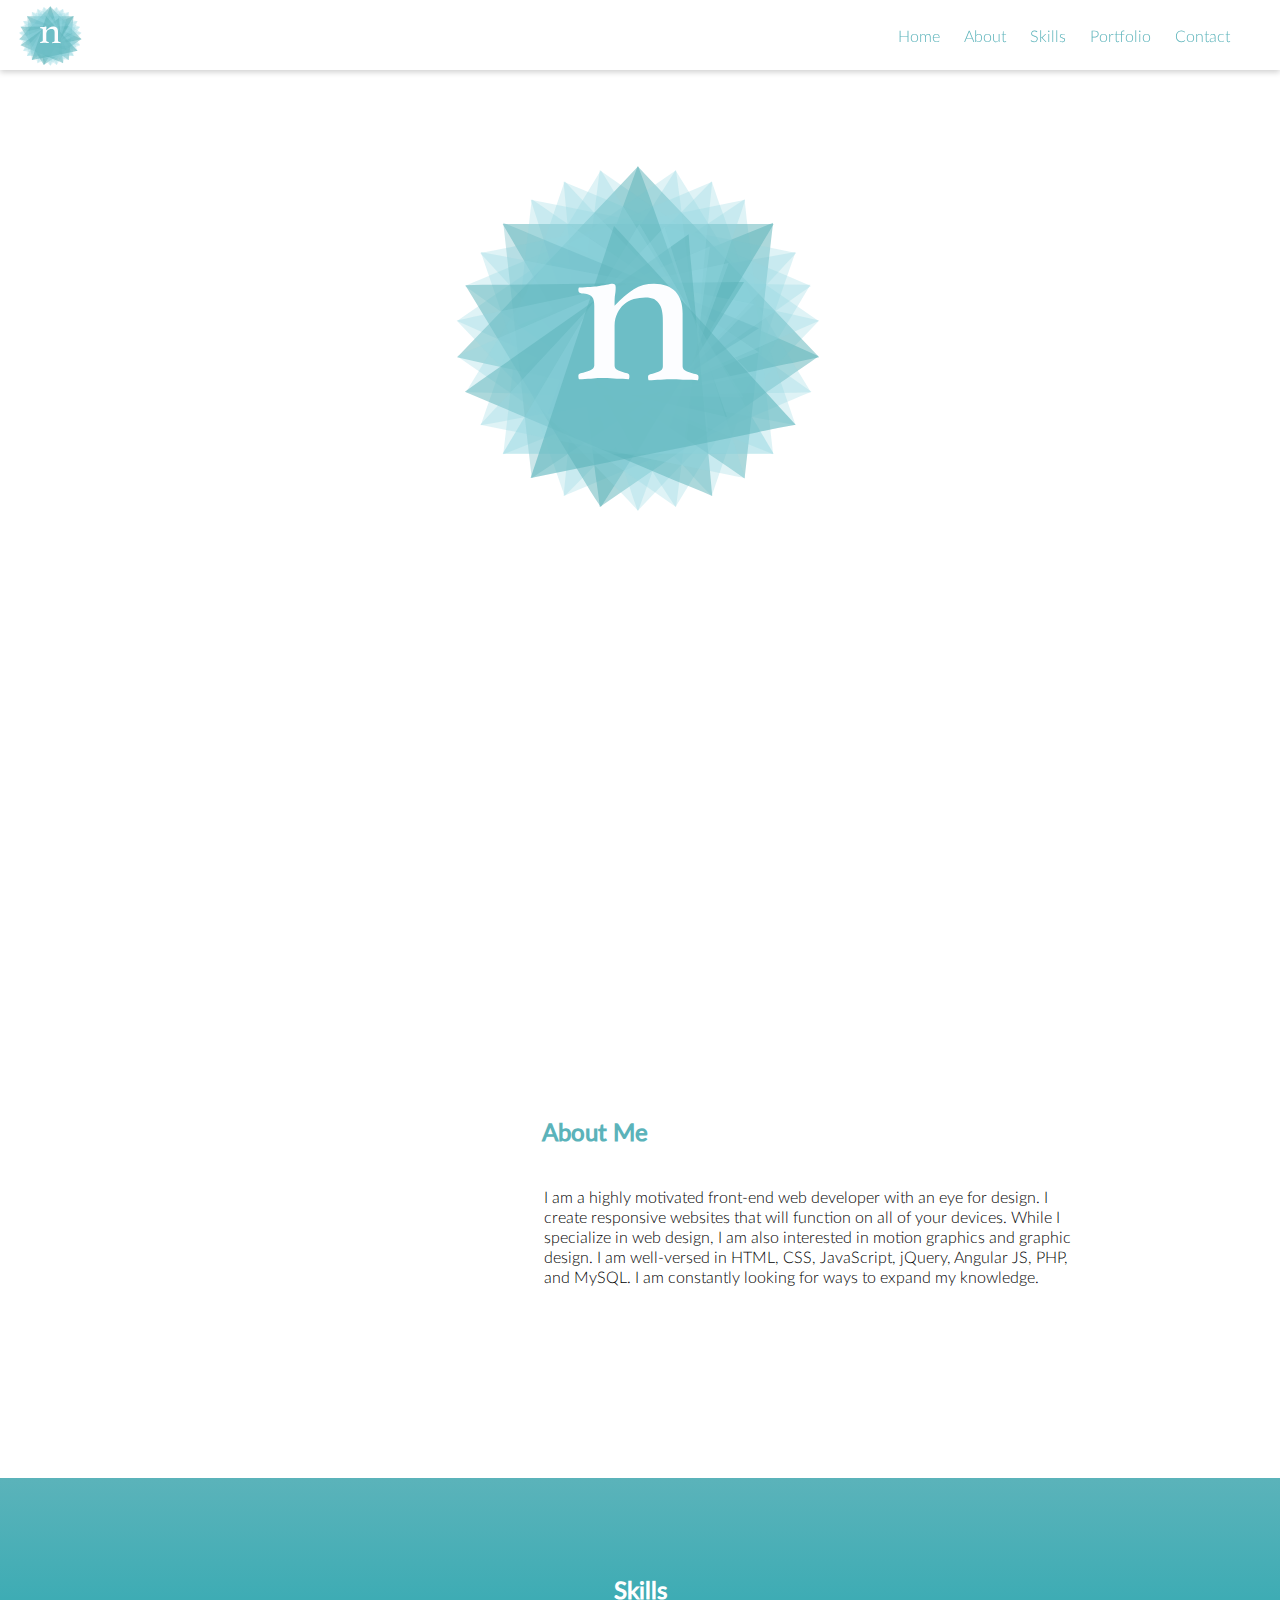
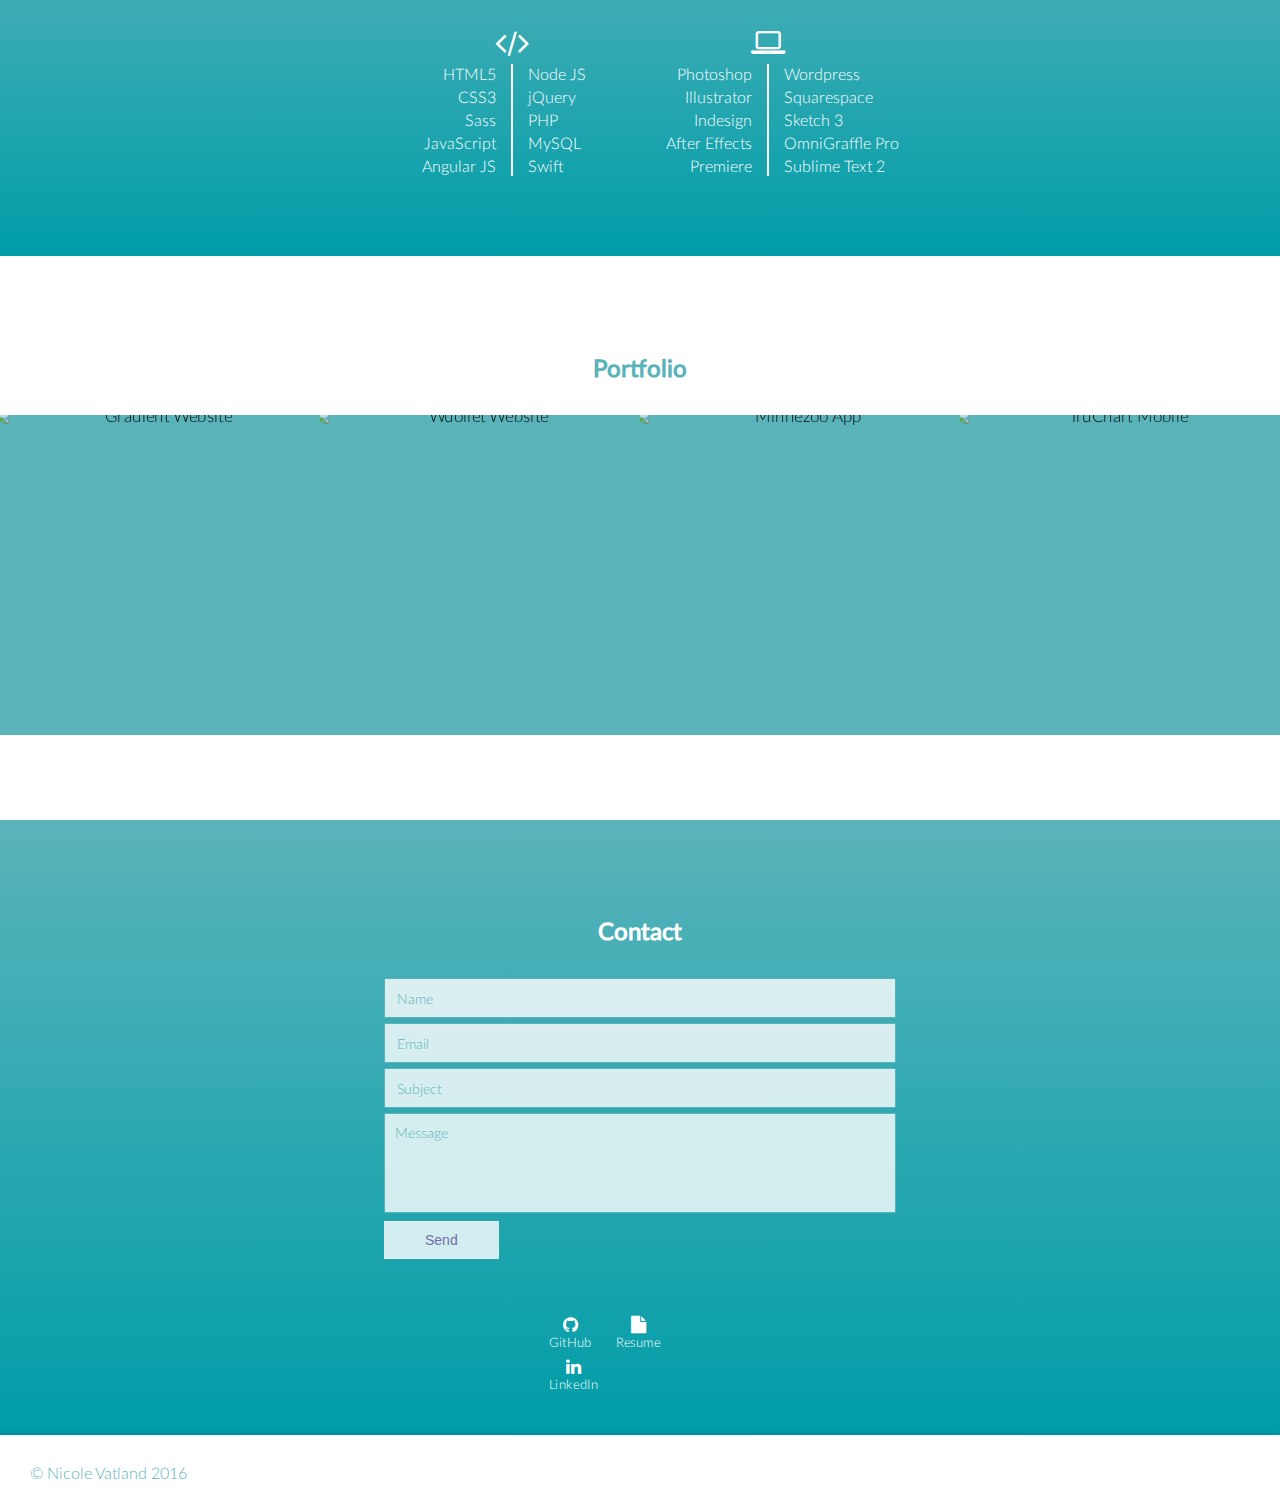
==== nonminified-index.html @ 45fd257d "minified assets" ====
<!DOCTYPE html>
<html lang="en">
<head>
	<title>Nicole Vatland</title>
<!-- 	http://www.willpeavy.com/minifier/
 -->	<meta name="viewport" content="width=device-width, initial-scale=1.0, maximum-scale=1.0, user-scalable=0" />
	<meta name="description" content="I am Nicole Vatland. I am a web designer and developer in San Diego.">
	<link rel="icon" type="image/png" href="images/favicon-01.png">
	<meta name="viewport" content="initial-scale=1.0">
	<style>
	html, body {
	margin: 0;
	padding: 0;
	width: 100%;
	height: 100%;
	font-family: 'Lato Light',sans-serif;
}

a {
	text-decoration: none;
	-webkit-transition:all 0.6s;
	-moz-transition:all 0.6s;
	transition:all 0.6s;
	color: #726DA8;
	letter-spacing: 0;
}

a:hover {
	color: #5BB3B9;
}

p.menubtn {
	display: none;
	color:#5BB3BA;
}

.modal-open {
	overflow: hidden;
}

object {
	width: 100%;
	height: 100%;
	letter-spacing: 4;
}

@font-face {
    font-family: 'Lato Light';
    src: url('../fonts/LatoLight/Lato-Light.eot'); /* IE9 Compat Modes */
    src: url('../fonts/LatoLight/Lato-Light.eot?#iefix') format('embedded-opentype'), /* IE6-IE8 */
         url('../fonts/LatoLight/Lato-Light.woff2') format('woff2'), /* Modern Browsers */
         url('../fonts/LatoLight/Lato-Light.woff') format('woff'), /* Modern Browsers */
         url('../fonts/LatoLight/Lato-Light.ttf') format('truetype');
    font-style: normal;
    font-weight: normal;
    text-rendering: optimizeLegibility;
}
@font-face {
    font-family: 'Lato Medium';
    src: url('../fonts/LatoMedium/Lato-Medium.eot'); /* IE9 Compat Modes */
    src: url('../fonts/LatoMedium/Lato-Medium.eot?#iefix') format('embedded-opentype'), /* IE6-IE8 */
         url('../fonts/LatoMedium/Lato-Medium.woff2') format('woff2'), /* Modern Browsers */
         url('../fonts/LatoMedium/Lato-Medium.woff') format('woff'), /* Modern Browsers */
         url('../fonts/LatoMedium/Lato-Medium.ttf') format('truetype');
    font-style: normal;
    font-weight: normal;
    text-rendering: optimizeLegibility;
}

@font-face {
    font-family: 'Athelas Regular';
    src: url('../fonts/Athelas/athelas-regular-webfont.eot');
    src: url('../fonts/Athelas/athelas-regular-webfont.eot?#iefix') format('embedded-opentype'),
         url('../fonts/Athelas/athelas-regular-webfont.woff2') format('woff2'),
         url('../fonts/Athelas/athelas-regular-webfont.woff') format('woff'),
         url('../fonts/Athelas/athelas-regular-webfont.ttf') format('truetype'),
         url('../fonts/Athelas/athelas-regular-webfont.svg#athelasregular') format('svg');
    font-weight: normal;
    font-style: normal;
}

nav {
	position: fixed;
	top: 0;
	height: 70px;
	width: 100%;
	background-color: rgba(255,255,255,0.9);
	box-shadow: 0 2px 6px 0 rgba(0,0,0,0.20);
	z-index: 100;
}

#logo-container {
	position: relative;
	top:6px;
	width: 129px;
	height: 100%;
}

h2 {
	text-align: center;
	color: #5BB3BA;
	font-family: 'Lato Medium', sans-serif;
	font-size: 24px;
	padding-bottom: 10px;
/*	letter-spacing: 1px;
*/}

nav ul {
	text-align: right;
	margin-top:-42px;
	width: auto;
}

nav li {
	display: inline-block;
	list-style-type: none;
	padding: 0 10px;
}

nav li:last-child {
	padding-right: 50px;
}

nav li a {
	color: #5BB3BA;
}

nav li a:hover {
	color: #726DA8;
}

.mobilemenu {
	display: none;
}

section {
	display: block;
	width: 100%;
	padding-top:80px;
	padding-bottom: 80px;
}

#home {
	padding-bottom: 0;
	height: 100%;
}

/***************************
HOME
***************************/

#home {
	background-image: url(../images/bg.jpg);
	background-position: bottom center;
	background-repeat: no-repeat;
	background-attachment: fixed;
	background-size: cover;
}

div#logo {
	width: 60%;
	margin: 60px auto 0;
}

svg {
	width: 100%;
	height: 100%;
	margin-left:6px;
}

	.st0{opacity:0.3;filter: alpha(opacity=30);fill:#95D6E0;enable-background:new;}
	.st1{opacity:0.5;filter: alpha(opacity=50);fill:#5AB1B8;enable-background:new;}
	.st2{opacity:0.3;filter: alpha(opacity=30);fill:#5AB1B8;enable-background:new;}
	.st3{fill:#FCFDFF;}
#logo-holder {
	width: 60%;
	height: 60%;
	margin: 0 auto;
}

#logo-name {
	font-family: 'Athelas Regular';
	text-align: center;
	color: #43969C;
	font-size: 32px;
	font-size: 5vw;
	letter-spacing: 2vw;
	margin-top: 0;
	width: 100%;
}

	@-webkit-keyframes scale {
	0% {
		-webkit-transform: scale(0);
		        transform: scale(0);
	}


	90% {
		-webkit-transform: scale(1);
		        transform: scale(1);

	}
}
@keyframes scale {
	0% {
		-webkit-transform: scale(0);
		        transform: scale(0);
	}


	90% {
		-webkit-transform: scale(1);
		        transform: scale(1);

	}
}

@-webkit-keyframes appear {
	from {
		visibility: hidden;
		opacity: 0;
		-webkit-transform: translateY(-100px);
		        transform: translateY(-100px);
	}

	to {
		visibility: visible;
		opacity: 1;
		-webkit-transform: translateY(0px);
		        transform: translateY(0px);
	}
}

@keyframes appear {
	from {
		visibility: hidden;
		opacity: 0;
		-webkit-transform: translateY(-100px);
		        transform: translateY(-100px);
	}

	to {
		visibility: visible;
		opacity: 1;
		-webkit-transform: translateY(0px);
		        transform: translateY(0px);
	}
}

/***************************
APPLIED ANIMATIONS
***************************/
.st0, .st1, .st2, .st3 {
	-webkit-animation: scale 2.5s  0.6s forwards cubic-bezier(0.17, 0.89, 0.32, 1.28);
	-o-animation: scale 2.5s  0.6s forwards cubic-bezier(0.17, 0.89, 0.32, 1.28);
	animation: scale 2.5s  0.6s forwards cubic-bezier(0.17, 0.89, 0.32, 1.28);
	-webkit-transform-origin: center center;
	-moz-transform-origin: 68px center 0;
	-o-transform-origin: center center;
	/*transform-origin: 68px center 0;*/
	transform-origin: center center;
}

#logo-name {
	opacity: 0;
	visibility: hidden;
	-webkit-animation: appear .85s 2s forwards;
	-o-animation: appear .85s 2s forwards;
	animation: appear .85s 2s forwards;
}
@media screen and (max-width: 760px) {
	body {
		width: 100%;
		overflow-x: hidden !important;
	}

	#home {
		height: 80%;
		background-image: url(images/bg-small.jpg);
		background-attachment: inherit;
	}

	#home #logo {
		width: 95%;
	}

	#aboutcontainer {
		width: auto;
	}

	.navbtn {
		display: block;
		background-color: rgba(255,255,255,0.9);
		height: 40px;
		text-align: center;
		border-bottom:1px solid #726DA8;
		width: 100%;
		/*display: none;*/
	}

.regmenu {
    	display: none;
    }
ul.mobilemenu {
    	display: block;
    	width:100%;
		padding: 0;
		margin: 0;
		box-shadow: 0 2px 6px 0 rgba(0,0,0,0.20);
    }
    p.menubtn {
    	display: block;
    	position: fixed;
		right: 30px;
		top:12px;
		text-align: right;
		width: 80%;
    }

    .mobilemenu a {
    	display: block;
		text-align: center;
		padding: 10px 5px;
		width:100%;
		background-color: rgba(255,255,255,0.9);
		color: #5BB3BA;
		-webkit-transition:all 0.6s;
		-moz-transition:all 0.6s;
		transition:all 0.6s;
		border-bottom: 1px solid #726DA8;
	}

	.mobilemenu a:hover {
		color: #726DA8;
	}

	.mobilemenu a:first-child {
		border-top: 1px solid #726DA8;
	}
}
	</style>
	<!-- font awesome icons -->
<!-- 	<link href="css/fontawesome.min.css" rel="stylesheet">
 -->	<!-- main style sheet with media queries -->
<!-- 	<link rel="stylesheet" href="css/style.css">
 -->	<!-- google -->
	<script>
		  (function(i,s,o,g,r,a,m){i['GoogleAnalyticsObject']=r;i[r]=i[r]||function(){
		  (i[r].q=i[r].q||[]).push(arguments)},i[r].l=1*new Date();a=s.createElement(o),
		  m=s.getElementsByTagName(o)[0];a.async=1;a.src=g;m.parentNode.insertBefore(a,m)
		  })(window,document,'script','//www.google-analytics.com/analytics.js','ga');

		  ga('create', 'UA-70353134-1', 'auto');
		  ga('send', 'pageview');
	</script>
</head>
<body>
	<nav>
		<div id="logo-container"><a href="#home"><svg version="1.1" id="Layer_1 mainlogo" xmlns:x="&ns_extend;" xmlns:i="&ns_ai;" xmlns:graph="&ns_graphs;"
	 xmlns="http://www.w3.org/2000/svg" xmlns:xlink="http://www.w3.org/1999/xlink" x="0px" y="0px" width="100%" height="100%" viewBox="54 0 84 74" >
<switch>
	<foreignObject requiredExtensions="&ns_ai;" x="0" y="0" width="1" height="1">
		<i:pgfRef  xlink:href="#adobe_illustrator_pgf">
		</i:pgfRef>
	</foreignObject>
	<g i:extraneous="self">
		<path style="opacity:0.3;fill:#95D6E0;enable-background:new    ;" d="M74.9,10.8C67.6,23,60.4,35.2,53.1,47.5
			c-1,1.7-2.1,3.5-3.1,5.2c14,0,28,0,42.1,0c2.4,0,4.9,0,7.3,0C92.2,40.5,85.1,28.3,78,16.1C77,14.3,75.9,12.5,74.9,10.8z"/>
		<path style="opacity:0.3;fill:#95D6E0;enable-background:new    ;" d="M70.3,11.2C65.9,24.6,61.4,38,57,51.4
			c-0.6,1.9-1.3,3.8-1.9,5.7c13.7-2.8,27.4-5.5,41.2-8.3c2.4-0.5,4.8-1,7.1-1.4c-9.6-10.5-19.3-21.1-28.9-31.6
			C73.1,14.2,71.7,12.7,70.3,11.2z"/>
		<path style="opacity:0.3;fill:#95D6E0;enable-background:new    ;" d="M61.1,60.4C73.9,55,86.7,49.6,99.6,44.2
			c2.2-0.9,4.4-1.9,6.7-2.8C94.5,33,82.7,24.5,71,16.1c-1.7-1.2-3.4-2.4-5.1-3.6c-1.4,14-2.8,27.9-4.2,41.9
			C61.5,56.4,61.3,58.4,61.1,60.4"/>
		<path style="opacity:0.5;fill:#5AB1B8;enable-background:new    ;" d="M67.7,62.4c11.3-7.8,22.7-15.6,34-23.4
			c2-1.4,3.9-2.7,5.9-4.1C94.3,29,81,23.1,67.6,17.2c-1.9-0.9-3.8-1.7-5.8-2.6c1.7,13.9,3.4,27.9,5.1,41.8
			C67.2,58.5,67.5,60.4,67.7,62.4"/>
		<path style="opacity:0.3;fill:#95D6E0;enable-background:new    ;" d="M74.6,63.1c9.4-9.9,18.8-19.7,28.2-29.6
			c1.6-1.7,3.3-3.4,4.9-5.1c-14.3-3.2-28.7-6.3-43-9.5c-2.1-0.5-4.1-0.9-6.2-1.4c4.7,13.3,9.5,26.6,14.2,39.9
			C73.3,59.3,73.9,61.2,74.6,63.1"/>
		<path style="opacity:0.3;fill:#95D6E0;enable-background:new    ;" d="M81.5,62.4c7-11.5,14-23,21-34.5c1.2-2,2.4-4,3.6-6
			c-14.7-0.3-29.5-0.5-44.2-0.8c-2.1,0-4.2-0.1-6.4-0.1C63,33.1,70.6,45.2,78.1,57.2C79.3,59,80.4,60.7,81.5,62.4"/>
		<path style="opacity:0.3;fill:#95D6E0;enable-background:new    ;" d="M88.1,60.4c4.3-12.6,8.7-25.3,13-37.9
			c0.8-2.2,1.5-4.4,2.3-6.6c-14.5,2.6-28.9,5.3-43.4,7.9c-2.1,0.4-4.2,0.8-6.2,1.1c10,10.3,20.1,20.7,30.1,31
			C85.2,57.5,86.7,59,88.1,60.4"/>
		<path style="opacity:0.5;fill:#5AB1B8;enable-background:new    ;" d="M52.7,29.3C64.8,37.5,76.9,45.6,89,53.7
			c1.7,1.2,3.4,2.3,5.1,3.5C95.6,44,97,30.7,98.5,17.5c0.3-2.3,0.5-4.6,0.8-6.9C85.7,16.1,72.1,21.5,58.6,27
			C56.6,27.8,54.7,28.5,52.7,29.3z"/>
		<path style="opacity:0.3;fill:#95D6E0;enable-background:new    ;" d="M94.1,6.3c-12.1,8-24.2,16-36.2,24
			c-1.7,1.1-3.5,2.3-5.2,3.4c13.6,5.6,27.2,11.1,40.8,16.7c1.9,0.8,3.9,1.6,5.8,2.4c-1.5-13.2-2.9-26.4-4.4-39.6
			C94.6,10.9,94.3,8.6,94.1,6.3"/>
		<path style="opacity:0.3;fill:#95D6E0;enable-background:new    ;" d="M88.1,3C78,13.2,68,23.4,57.9,33.6
			c-1.4,1.5-2.9,2.9-4.3,4.4c14.5,2.8,29.1,5.5,43.6,8.3c2.1,0.4,4.1,0.8,6.2,1.2c-4.3-12.6-8.7-25.3-13-37.9
			C89.6,7.4,88.8,5.2,88.1,3"/>
		<path style="opacity:0.3;fill:#95D6E0;enable-background:new    ;" d="M81.5,1c-7.6,12-15.2,23.9-22.8,35.9
			c-1.1,1.7-2.2,3.4-3.3,5.2c14.8-0.2,29.6-0.3,44.5-0.5c2.1,0,4.2,0,6.3-0.1c-7-11.5-14-23-21-34.5"/>
		<path style="opacity:0.5;fill:#5AB1B8;enable-background:new    ;" d="M74.6,0.3C69.8,13.5,65,26.7,60.2,39.9
			c-0.7,1.9-1.4,3.8-2.1,5.7c14.5-3.1,28.9-6.1,43.4-9.2c2.1-0.4,4.1-0.9,6.2-1.3c-9.4-9.9-18.8-19.7-28.2-29.6"/>
		<path style="opacity:0.3;fill:#95D6E0;enable-background:new    ;" d="M67.7,1c-1.8,13.8-3.6,27.7-5.4,41.5c-0.3,2-0.5,4-0.8,6
			C75,42.7,88.4,36.9,101.9,31c1.9-0.8,3.8-1.7,5.7-2.5c-11.3-7.8-22.7-15.6-34-23.4"/>
		<path style="opacity:0.3;fill:#95D6E0;enable-background:new    ;" d="M61.1,3.1c1.3,13.9,2.5,27.8,3.8,41.7c0.2,2,0.4,4,0.5,6
			c11.9-8.4,23.8-16.7,35.7-25.1c1.7-1.2,3.4-2.4,5.1-3.6C93.4,16.7,80.6,11.3,67.8,5.9"/>
		<path style="opacity:0.3;fill:#95D6E0;enable-background:new    ;" d="M55.1,6.4c4.3,13.3,8.6,26.7,12.9,40
			c0.6,1.9,1.2,3.8,1.9,5.8c9.8-10.5,19.6-21.1,29.4-31.6c1.4-1.5,2.8-3,4.2-4.5C89.7,13.3,76,10.6,62.3,7.8"/>
		<path style="opacity:0.5;fill:#5AB1B8;enable-background:new    ;" d="M74.4,52.7C81.7,40.4,89,28.2,96.3,16
			c1-1.7,2.1-3.5,3.1-5.2c-14,0-28,0-42.1,0c-2.4,0-4.9,0-7.3,0C57.1,23,64.2,35.2,71.4,47.4C72.4,49.2,73.4,50.9,74.4,52.7z"/>
		<path style="opacity:0.3;fill:#95D6E0;enable-background:new    ;" d="M94.2,6.4C80.5,9.2,66.8,11.9,53,14.7
			c-2.4,0.5-4.8,1-7.1,1.4c9.6,10.5,19.3,21.1,28.9,31.6c1.4,1.5,2.8,3,4.2,4.6c4.4-13.4,8.9-26.8,13.3-40.2
			C93,10.2,93.6,8.3,94.2,6.4"/>
		<path style="opacity:0.3;fill:#95D6E0;enable-background:new    ;" d="M88.2,3.1C75.4,8.5,62.6,13.9,49.8,19.3
			c-2.2,0.9-4.4,1.9-6.7,2.8c11.8,8.4,23.5,16.8,35.3,25.2c1.7,1.2,3.4,2.4,5.1,3.6C84.9,37,86.2,23,87.6,9
			C87.8,7.1,88,5.1,88.2,3.1"/>
		<path style="opacity:0.3;fill:#95D6E0;enable-background:new    ;" d="M81.6,1c-11.3,7.8-22.7,15.6-34,23.4
			c-2,1.4-3.9,2.7-5.9,4.1c13.3,5.9,26.7,11.8,40,17.7c1.9,0.9,3.8,1.7,5.8,2.6C85.8,34.9,84.1,20.9,82.4,7"/>
		<path style="opacity:0.5;fill:#5AB1B8;enable-background:new    ;" d="M74.7,0.3C65.4,10.2,56,20.1,46.6,30
			c-1.6,1.7-3.3,3.4-4.9,5.1c14.3,3.2,28.7,6.3,43,9.5c2.1,0.5,4.1,0.9,6.2,1.4c-4.7-13.4-9.4-26.7-14.1-40"/>
		<path style="opacity:0.3;fill:#95D6E0;enable-background:new    ;" d="M67.9,1c-7,11.5-14,23-21,34.5c-1.2,2-2.4,4-3.6,6
			C58,41.8,72.8,42,87.5,42.3c2.1,0,4.2,0.1,6.4,0.1C86.2,30.3,78.6,18.2,71.1,6.2"/>
		<path style="opacity:0.3;fill:#95D6E0;enable-background:new    ;" d="M61.3,3c-4.3,12.6-8.7,25.3-13,37.9
			c-0.8,2.2-1.5,4.4-2.3,6.6c14.5-2.6,28.9-5.3,43.4-7.9c2.1-0.4,4.2-0.8,6.2-1.1c-10-10.3-20.1-20.7-30.1-31"/>
		<path style="opacity:0.3;fill:#95D6E0;enable-background:new    ;" d="M55.3,6.3c-1.5,13.2-2.9,26.4-4.4,39.6
			c-0.3,2.3-0.5,4.6-0.8,6.9c13.6-5.4,27.1-10.9,40.7-16.3c2-0.8,3.9-1.6,5.9-2.3C84.6,26,72.5,17.9,60.4,9.8
			C58.7,8.6,57,7.4,55.3,6.3"/>
		<path style="opacity:0.3;fill:#5AB1B8;enable-background:new    ;" d="M96.7,29.8C83.1,24.2,69.5,18.6,55.9,13
			c-1.9-0.8-3.9-1.6-5.8-2.4C51.6,23.8,53,37,54.5,50.2c0.3,2.3,0.5,4.6,0.8,6.9c12.1-8,24.2-16,36.2-24
			C93.2,32.1,95,30.9,96.7,29.8z"/>
		<path style="opacity:0.3;fill:#95D6E0;enable-background:new    ;" d="M61.3,60.4C71.4,50.2,81.4,40,91.5,29.8
			c1.4-1.5,2.9-2.9,4.3-4.4c-14.5-2.8-29.1-5.5-43.6-8.3c-2.1-0.4-4.1-0.8-6.2-1.2c4.3,12.6,8.7,25.3,13,37.9
			C59.8,56.1,60.5,58.2,61.3,60.4"/>
		<path style="opacity:0.5;fill:#5AB1B8;enable-background:new    ;" d="M67.9,62.4c7.6-11.9,15.2-23.9,22.8-35.8
			c1.1-1.7,2.2-3.4,3.3-5.2c-14.8,0.2-29.6,0.3-44.5,0.5c-2.1,0-4.2,0-6.3,0.1c7,11.5,14,23,21,34.5C65.4,58.5,66.6,60.5,67.9,62.4"
			/>
		<path style="opacity:0.3;fill:#95D6E0;enable-background:new    ;" d="M74.7,63.1c4.8-13.2,9.6-26.4,14.4-39.5
			c0.7-1.9,1.4-3.8,2.1-5.7C76.7,21,62.3,24,47.8,27.1c-2.1,0.4-4.1,0.9-6.2,1.3C51,38.3,60.4,48.1,69.8,58
			C71.5,59.7,73.1,61.4,74.7,63.1"/>
		<path style="opacity:0.3;fill:#95D6E0;enable-background:new    ;" d="M81.6,62.4c1.8-13.8,3.6-27.7,5.4-41.5c0.3-2,0.5-4,0.8-6
			c-13.5,5.8-26.9,11.7-40.4,17.5c-1.9,0.8-3.8,1.7-5.7,2.5c11.3,7.8,22.7,15.6,34,23.4"/>
		<path style="opacity:0.5;fill:#5AB1B8;enable-background:new    ;" d="M88.2,60.4c-1.3-13.9-2.5-27.8-3.8-41.7c-0.2-2-0.4-4-0.5-6
			C72,21.1,60.1,29.4,48.2,37.8c-1.7,1.2-3.4,2.4-5.1,3.6c12.8,5.4,25.6,10.8,38.4,16.2C83.8,58.5,86,59.4,88.2,60.4"/>
		<path style="opacity:0.3;fill:#95D6E0;enable-background:new    ;" d="M79.5,11.3c-9.8,10.5-19.6,21.1-29.4,31.6
			c-1.4,1.5-2.8,3-4.2,4.5c13.7,2.8,27.4,5.5,41.2,8.3c2.4,0.5,4.8,1,7.1,1.4c-4.3-13.3-8.6-26.7-12.9-40
			C80.7,15.1,80.1,13.2,79.5,11.3z"/>
		<path style="opacity:0.3;fill:#95D6E0;enable-background:new    ;" d="M74.9,10.8C67.6,23,60.4,35.2,53.1,47.5
			c-1,1.7-2.1,3.5-3.1,5.2c14,0,28,0,42.1,0c2.4,0,4.9,0,7.3,0C92.2,40.5,85.1,28.3,78,16.1C77,14.3,75.9,12.5,74.9,10.8z"/>
		<path style="opacity:0.5;fill:#5AB1B8;enable-background:new    ;" d="M70.3,11.2C65.9,24.6,61.4,38,57,51.4
			c-0.6,1.9-1.3,3.8-1.9,5.7c13.7-2.8,27.4-5.5,41.2-8.3c2.4-0.5,4.8-1,7.1-1.4c-9.6-10.5-19.3-21.1-28.9-31.6
			C73.1,14.2,71.7,12.7,70.3,11.2z"/>
		<path style="fill:#FCFDFF;" d="M82.8,36.8c0,0.4,0.3,0.7,0.8,0.9s1.1,0.4,1.7,0.5c0.3,0.1,0.4,0.2,0.4,0.5c0,0.2,0,0.4-0.1,0.6
			c-0.7-0.1-1.5-0.1-2.2-0.1c-0.7,0-1.5-0.1-2.3-0.1c-0.8,0-1.5,0-2.3,0.1c-0.8,0-1.5,0.1-2.2,0.1c-0.1-0.3-0.1-0.5-0.1-0.6
			c0-0.3,0.1-0.4,0.4-0.5c0.6-0.1,1.1-0.3,1.6-0.5c0.5-0.2,0.7-0.5,0.7-0.9v-7.9c0-0.7,0-1.3-0.1-1.9c-0.1-0.6-0.2-1.1-0.5-1.5
			c-0.2-0.4-0.6-0.7-1-1c-0.4-0.2-0.9-0.3-1.6-0.3c-0.7,0-1.4,0.1-2.1,0.3c-0.7,0.2-1.3,0.6-1.8,1s-0.9,1-1.2,1.6
			c-0.3,0.6-0.5,1.4-0.5,2.2v7.3c0,0.4,0.2,0.7,0.7,0.9c0.5,0.2,1,0.4,1.6,0.5c0.3,0.1,0.4,0.2,0.4,0.5c0,0.2,0,0.4-0.1,0.6
			c-0.7-0.1-1.5-0.1-2.2-0.1c-0.7,0-1.5-0.1-2.3-0.1c-0.8,0-1.6,0-2.4,0.1c-0.7,0-1.5,0.1-2.2,0.1c-0.1-0.3-0.1-0.5-0.1-0.6
			c0-0.3,0.1-0.4,0.4-0.5c0.6-0.1,1.2-0.3,1.7-0.5c0.5-0.2,0.8-0.5,0.8-0.9V25.8c0-0.8-0.1-1.4-0.4-1.7s-0.9-0.6-1.9-0.6
			c-0.4-0.1-0.6-0.2-0.6-0.6c0-0.1,0-0.3,0.1-0.5c0.4,0,0.9,0,1.6-0.1c0.7,0,1.2-0.1,1.6-0.1c0.7-0.1,1.2-0.2,1.8-0.3
			c0.5-0.1,0.9-0.2,1.1-0.2c0.4,0,0.6,0.2,0.6,0.6c0,0.4,0,0.8-0.1,1.3c-0.1,0.5-0.1,1.2-0.1,2.1c1.2-1.3,2.4-2.3,3.5-3
			c1.1-0.7,2.3-1,3.7-1c1.7,0,3,0.5,3.9,1.4c0.9,1,1.3,2.3,1.3,4V36.8z"/>
		<g>
	</g>
</switch>
</svg></a></div>
		<ul class="regmenu">
			<li><a href="#home">Home</a></li>
			<li><a href="#about">About</a></li>
			<li><a href="#skills">Skills</a></li>
			<li><a href="#portfolio">Portfolio</a></li>
			<li><a href="#contact">Contact</a></li>
		</ul>
		<p class="menubtn">Menu</p>
		<ul class="mobilemenu">
			<a href="#home" class="mob-menu"><li>Home</li></a>
			<a href="#about" class="mob-menu"><li>About</li></a>
			<a href="#skills" class="mob-menu"><li>Skills</li></a>
			<a href="#portfolio" class="mob-menu"><li>Portfolio</li></a>
			<a href="#contact" class="mob-menu"><li>Contact</li></a>
			
		</ul>
	</nav>
	<section id="home">
		<div id="logo">
			<div id="logo-holder">
				<svg version="1.1" id="Layer_1" xmlns="http://www.w3.org/2000/svg" xmlns:xlink="http://www.w3.org/1999/xlink" x="0px" y="0px"
				 viewBox="34.2 -4.5 84 73" style="enable-background:new 34.2 -4.5 84 73;" xml:space="preserve">
				<g id="p1">
					<path class="st0" d="M74.9,10.8C67.6,23,60.4,35.2,53.1,47.5c-1,1.7-2.1,3.5-3.1,5.2c14,0,28,0,42.1,0c2.4,0,4.9,0,7.3,0
						C92.2,40.5,85.1,28.3,78,16.1C77,14.3,75.9,12.5,74.9,10.8z"/>
				</g>
				<g id="p2">
					<path class="st0" d="M70.3,11.2C65.9,24.6,61.4,38,57,51.4c-0.6,1.9-1.3,3.8-1.9,5.7c13.7-2.8,27.4-5.5,41.2-8.3
						c2.4-0.5,4.8-1,7.1-1.4c-9.6-10.5-19.3-21.1-28.9-31.6C73.1,14.2,71.7,12.7,70.3,11.2z"/>
				</g>
				<g id="p3">
					<path class="st0" d="M61.1,60.4C73.9,55,86.7,49.6,99.6,44.2c2.2-0.9,4.4-1.9,6.7-2.8C94.5,33,82.7,24.5,71,16.1
						c-1.7-1.2-3.4-2.4-5.1-3.6c-1.4,14-2.8,27.9-4.2,41.9C61.5,56.4,61.3,58.4,61.1,60.4"/>
				</g>
				<g id="p4">
					<path class="st1" d="M67.7,62.4c11.3-7.8,22.7-15.6,34-23.4c2-1.4,3.9-2.7,5.9-4.1C94.3,29,81,23.1,67.6,17.2
						c-1.9-0.9-3.8-1.7-5.8-2.6c1.7,13.9,3.4,27.9,5.1,41.8C67.2,58.5,67.5,60.4,67.7,62.4"/>
				</g>
				<g id="p5">
					<path class="st0" d="M74.6,63.1c9.4-9.9,18.8-19.7,28.2-29.6c1.6-1.7,3.3-3.4,4.9-5.1c-14.3-3.2-28.7-6.3-43-9.5
						c-2.1-0.5-4.1-0.9-6.2-1.4c4.7,13.3,9.5,26.6,14.2,39.9C73.3,59.3,73.9,61.2,74.6,63.1"/>
				</g>
				<g id="p6">
					<path class="st0" d="M81.5,62.4c7-11.5,14-23,21-34.5c1.2-2,2.4-4,3.6-6c-14.7-0.3-29.5-0.5-44.2-0.8c-2.1,0-4.2-0.1-6.4-0.1
						C63,33.1,70.6,45.2,78.1,57.2C79.3,59,80.4,60.7,81.5,62.4"/>
				</g>
				<g id="p7">
					<path class="st0" d="M88.1,60.4c4.3-12.6,8.7-25.3,13-37.9c0.8-2.2,1.5-4.4,2.3-6.6c-14.5,2.6-28.9,5.3-43.4,7.9
						c-2.1,0.4-4.2,0.8-6.2,1.1c10,10.3,20.1,20.7,30.1,31C85.2,57.5,86.7,59,88.1,60.4"/>
				</g>
				<g id="p8">
					<path class="st1" d="M52.7,29.3C64.8,37.5,76.9,45.6,89,53.7c1.7,1.2,3.4,2.3,5.1,3.5C95.6,44,97,30.7,98.5,17.5
						c0.3-2.3,0.5-4.6,0.8-6.9C85.7,16.1,72.1,21.5,58.6,27C56.6,27.8,54.7,28.5,52.7,29.3z"/>
				</g>
				<g id="p9">
					<path class="st0" d="M94.1,6.3c-12.1,8-24.2,16-36.2,24c-1.7,1.1-3.5,2.3-5.2,3.4c13.6,5.6,27.2,11.1,40.8,16.7
						c1.9,0.8,3.9,1.6,5.8,2.4c-1.5-13.2-2.9-26.4-4.4-39.6C94.6,10.9,94.3,8.6,94.1,6.3"/>
				</g>
				<g id="p10">
					<path class="st0" d="M88.1,3C78,13.2,68,23.4,57.9,33.6c-1.4,1.5-2.9,2.9-4.3,4.4c14.5,2.8,29.1,5.5,43.6,8.3
						c2.1,0.4,4.1,0.8,6.2,1.2c-4.3-12.6-8.7-25.3-13-37.9C89.6,7.4,88.8,5.2,88.1,3"/>
				</g>
				<g id="p11">
					<path class="st0" d="M81.5,1c-7.6,12-15.2,23.9-22.8,35.9c-1.1,1.7-2.2,3.4-3.3,5.2c14.8-0.2,29.6-0.3,44.5-0.5
						c2.1,0,4.2,0,6.3-0.1c-7-11.5-14-23-21-34.5"/>
				</g>
				<g id="p12">
					<path class="st1" d="M74.6,0.3C69.8,13.5,65,26.7,60.2,39.9c-0.7,1.9-1.4,3.8-2.1,5.7c14.5-3.1,28.9-6.1,43.4-9.2
						c2.1-0.4,4.1-0.9,6.2-1.3c-9.4-9.9-18.8-19.7-28.2-29.6"/>
				</g>
				<g id="p13">
					<path class="st0" d="M67.7,1c-1.8,13.8-3.6,27.7-5.4,41.5c-0.3,2-0.5,4-0.8,6C75,42.7,88.4,36.9,101.9,31c1.9-0.8,3.8-1.7,5.7-2.5
						c-11.3-7.8-22.7-15.6-34-23.4"/>
				</g>
				<g id="p14">
					<path class="st0" d="M61.1,3.1c1.3,13.9,2.5,27.8,3.8,41.7c0.2,2,0.4,4,0.5,6c11.9-8.4,23.8-16.7,35.7-25.1
						c1.7-1.2,3.4-2.4,5.1-3.6C93.4,16.7,80.6,11.3,67.8,5.9"/>
				</g>
				<g id="p15">
					<path class="st0" d="M55.1,6.4c4.3,13.3,8.6,26.7,12.9,40c0.6,1.9,1.2,3.8,1.9,5.8c9.8-10.5,19.6-21.1,29.4-31.6
						c1.4-1.5,2.8-3,4.2-4.5C89.7,13.3,76,10.6,62.3,7.8"/>
				</g>
				<g id="p16">
					<path class="st1" d="M74.4,52.7C81.7,40.4,89,28.2,96.3,16c1-1.7,2.1-3.5,3.1-5.2c-14,0-28,0-42.1,0c-2.4,0-4.9,0-7.3,0
						C57.1,23,64.2,35.2,71.4,47.4C72.4,49.2,73.4,50.9,74.4,52.7z"/>
				</g>
				<g id="p17">
					<path class="st0" d="M94.2,6.4C80.5,9.2,66.8,11.9,53,14.7c-2.4,0.5-4.8,1-7.1,1.4c9.6,10.5,19.3,21.1,28.9,31.6
						c1.4,1.5,2.8,3,4.2,4.6c4.4-13.4,8.9-26.8,13.3-40.2C93,10.2,93.6,8.3,94.2,6.4"/>
				</g>
				<g id="p18">
					<path class="st0" d="M88.2,3.1C75.4,8.5,62.6,13.9,49.8,19.3c-2.2,0.9-4.4,1.9-6.7,2.8c11.8,8.4,23.5,16.8,35.3,25.2
						c1.7,1.2,3.4,2.4,5.1,3.6C84.9,37,86.2,23,87.6,9C87.8,7.1,88,5.1,88.2,3.1"/>
				</g>
				<g id="p19">
					<path class="st0" d="M81.6,1c-11.3,7.8-22.7,15.6-34,23.4c-2,1.4-3.9,2.7-5.9,4.1c13.3,5.9,26.7,11.8,40,17.7
						c1.9,0.9,3.8,1.7,5.8,2.6C85.8,34.9,84.1,20.9,82.4,7"/>
				</g>
				<g id="p20">
					<path class="st1" d="M74.7,0.3C65.4,10.2,56,20.1,46.6,30c-1.6,1.7-3.3,3.4-4.9,5.1c14.3,3.2,28.7,6.3,43,9.5
						c2.1,0.5,4.1,0.9,6.2,1.4c-4.7-13.4-9.4-26.7-14.1-40"/>
				</g>
				<g id="p21">
					<path class="st0" d="M67.9,1c-7,11.5-14,23-21,34.5c-1.2,2-2.4,4-3.6,6C58,41.8,72.8,42,87.5,42.3c2.1,0,4.2,0.1,6.4,0.1
						C86.2,30.3,78.6,18.2,71.1,6.2"/>
				</g>
				<g id="p22">
					<path class="st0" d="M61.3,3c-4.3,12.6-8.7,25.3-13,37.9c-0.8,2.2-1.5,4.4-2.3,6.6c14.5-2.6,28.9-5.3,43.4-7.9
						c2.1-0.4,4.2-0.8,6.2-1.1c-10-10.3-20.1-20.7-30.1-31"/>
				</g>
				<g id="p23">
					<path class="st0" d="M55.3,6.3c-1.5,13.2-2.9,26.4-4.4,39.6c-0.3,2.3-0.5,4.6-0.8,6.9c13.6-5.4,27.1-10.9,40.7-16.3
						c2-0.8,3.9-1.6,5.9-2.3C84.6,26,72.5,17.9,60.4,9.8C58.7,8.6,57,7.4,55.3,6.3"/>
				</g>
				<g id="p24">
					<path class="st2" d="M96.7,29.8C83.1,24.2,69.5,18.6,55.9,13c-1.9-0.8-3.9-1.6-5.8-2.4C51.6,23.8,53,37,54.5,50.2
						c0.3,2.3,0.5,4.6,0.8,6.9c12.1-8,24.2-16,36.2-24C93.2,32.1,95,30.9,96.7,29.8z"/>
				</g>
				<g id="p25">
					<path class="st0" d="M61.3,60.4C71.4,50.2,81.4,40,91.5,29.8c1.4-1.5,2.9-2.9,4.3-4.4c-14.5-2.8-29.1-5.5-43.6-8.3
						c-2.1-0.4-4.1-0.8-6.2-1.2c4.3,12.6,8.7,25.3,13,37.9C59.8,56.1,60.5,58.2,61.3,60.4"/>
				</g>
				<g id="p26">
					<path class="st1" d="M67.9,62.4c7.6-11.9,15.2-23.9,22.8-35.8c1.1-1.7,2.2-3.4,3.3-5.2c-14.8,0.2-29.6,0.3-44.5,0.5
						c-2.1,0-4.2,0-6.3,0.1c7,11.5,14,23,21,34.5C65.4,58.5,66.6,60.5,67.9,62.4"/>
				</g>
				<g id="p27">
					<path class="st0" d="M74.7,63.1c4.8-13.2,9.6-26.4,14.4-39.5c0.7-1.9,1.4-3.8,2.1-5.7C76.7,21,62.3,24,47.8,27.1
						c-2.1,0.4-4.1,0.9-6.2,1.3C51,38.3,60.4,48.1,69.8,58C71.5,59.7,73.1,61.4,74.7,63.1"/>
				</g>
				<g id="p28">
					<path class="st0" d="M81.6,62.4c1.8-13.8,3.6-27.7,5.4-41.5c0.3-2,0.5-4,0.8-6c-13.5,5.8-26.9,11.7-40.4,17.5
						c-1.9,0.8-3.8,1.7-5.7,2.5c11.3,7.8,22.7,15.6,34,23.4"/>
				</g>
				<g id="p29">
					<path class="st1" d="M88.2,60.4c-1.3-13.9-2.5-27.8-3.8-41.7c-0.2-2-0.4-4-0.5-6C72,21.1,60.1,29.4,48.2,37.8
						c-1.7,1.2-3.4,2.4-5.1,3.6c12.8,5.4,25.6,10.8,38.4,16.2C83.8,58.5,86,59.4,88.2,60.4"/>
				</g>
				<g id="p30">
					<path class="st0" d="M79.5,11.3c-9.8,10.5-19.6,21.1-29.4,31.6c-1.4,1.5-2.8,3-4.2,4.5c13.7,2.8,27.4,5.5,41.2,8.3
						c2.4,0.5,4.8,1,7.1,1.4c-4.3-13.3-8.6-26.7-12.9-40C80.7,15.1,80.1,13.2,79.5,11.3z"/>
				</g>
				<g id="p31">
					<path class="st0" d="M74.9,10.8C67.6,23,60.4,35.2,53.1,47.5c-1,1.7-2.1,3.5-3.1,5.2c14,0,28,0,42.1,0c2.4,0,4.9,0,7.3,0
						C92.2,40.5,85.1,28.3,78,16.1C77,14.3,75.9,12.5,74.9,10.8z"/>
				</g>
				<g id="p32">
					<path class="st1" d="M70.3,11.2C65.9,24.6,61.4,38,57,51.4c-0.6,1.9-1.3,3.8-1.9,5.7c13.7-2.8,27.4-5.5,41.2-8.3
						c2.4-0.5,4.8-1,7.1-1.4c-9.6-10.5-19.3-21.1-28.9-31.6C73.1,14.2,71.7,12.7,70.3,11.2z"/>
				</g>
				<g id="n">
					<path class="st3" d="M82.8,36.8c0,0.4,0.3,0.7,0.8,0.9s1.1,0.4,1.7,0.5c0.3,0.1,0.4,0.2,0.4,0.5c0,0.2,0,0.4-0.1,0.6
						c-0.7-0.1-1.5-0.1-2.2-0.1c-0.7,0-1.5-0.1-2.3-0.1c-0.8,0-1.5,0-2.3,0.1c-0.8,0-1.5,0.1-2.2,0.1c-0.1-0.3-0.1-0.5-0.1-0.6
						c0-0.3,0.1-0.4,0.4-0.5c0.6-0.1,1.1-0.3,1.6-0.5c0.5-0.2,0.7-0.5,0.7-0.9v-7.9c0-0.7,0-1.3-0.1-1.9c-0.1-0.6-0.2-1.1-0.5-1.5
						c-0.2-0.4-0.6-0.7-1-1c-0.4-0.2-0.9-0.3-1.6-0.3c-0.7,0-1.4,0.1-2.1,0.3c-0.7,0.2-1.3,0.6-1.8,1s-0.9,1-1.2,1.6
						c-0.3,0.6-0.5,1.4-0.5,2.2v7.3c0,0.4,0.2,0.7,0.7,0.9c0.5,0.2,1,0.4,1.6,0.5c0.3,0.1,0.4,0.2,0.4,0.5c0,0.2,0,0.4-0.1,0.6
						c-0.7-0.1-1.5-0.1-2.2-0.1c-0.7,0-1.5-0.1-2.3-0.1c-0.8,0-1.6,0-2.4,0.1c-0.7,0-1.5,0.1-2.2,0.1c-0.1-0.3-0.1-0.5-0.1-0.6
						c0-0.3,0.1-0.4,0.4-0.5c0.6-0.1,1.2-0.3,1.7-0.5c0.5-0.2,0.8-0.5,0.8-0.9V25.8c0-0.8-0.1-1.4-0.4-1.7s-0.9-0.6-1.9-0.6
						c-0.4-0.1-0.6-0.2-0.6-0.6c0-0.1,0-0.3,0.1-0.5c0.4,0,0.9,0,1.6-0.1c0.7,0,1.2-0.1,1.6-0.1c0.7-0.1,1.2-0.2,1.8-0.3
						c0.5-0.1,0.9-0.2,1.1-0.2c0.4,0,0.6,0.2,0.6,0.6c0,0.4,0,0.8-0.1,1.3c-0.1,0.5-0.1,1.2-0.1,2.1c1.2-1.3,2.4-2.3,3.5-3
						c1.1-0.7,2.3-1,3.7-1c1.7,0,3,0.5,3.9,1.4c0.9,1,1.3,2.3,1.3,4V36.8z"/>
				</g>
				</svg>
			</div>
			<h1 id="logo-name">nicole vatland</h1>
		</div>
	</section>
	<section id="about">
		<h2>About Me</h2>
		<div id="aboutcontainer">
            <div id="aboutimage"></div>
            <div id="textblock">
                <p>I am a highly motivated front-end web developer with an eye for design. I create responsive websites that will function on all of your devices. While I specialize in web design, I am also interested in motion graphics and graphic design. I am well-versed in HTML, CSS, JavaScript, jQuery, Angular JS, PHP, and MySQL. I am constantly looking for ways to expand my knowledge.</p>
            </div>
        </div>
	</section>
	<section id="skills">
		<h2>Skills</h2>
		<div id="skill-contain">
			<div class="coding">
				<i id="code" class="fa fa-code"></i>
				<div class="border-left">
					<ul>
						<li>HTML5</li>
						<li>CSS3</li>
						<li>Sass</li>
						<li>JavaScript</li>
						<li>Angular JS</li>
					</ul>
				</div><!--
				--><div class="border-right">
					<ul>
						<li>Node JS</li>
						<li>jQuery</li>
						<li>PHP</li>
						<li>MySQL</li>
						<li>Swift</li>
					</ul>
				</div>
			</div><!--
			--><div class="design">
				<i id="tech" class="fa fa-laptop"></i>
				<div class="border-left">
					<ul>
						<li>Photoshop</li>
						<li>Illustrator</li>
						<li>Indesign</li>
						<li>After Effects</li>
						<li>Premiere</li>
					</ul>
				</div><!--
				--><div class="border-right">
					<ul>
						<li>Wordpress</li>
						<li>Squarespace</li>
						<li>Sketch 3</li>
						<li>OmniGraffle Pro</li>
						<li>Sublime Text 2</li>
					</ul>
				</div>
			</div>
		</div>
	</section>
	<section id="portfolio">
		<h2>Portfolio</h2>
		<div>
			<figure class="port-boxes" data-content="content-1">
				<img src="images/portfolio/gradients-icon.jpg" alt="Gradient Website">
				<figcaption>
					<p>Click for more details</p>
					<a href="#">View more</a>
				</figcaption>
				<div class="zoomer__area"></div>
			</figure><!--
			--><figure class="port-boxes" data-content="content-2">
				<img src="images/portfolio/wuollets-icon.jpg" alt="Wuollet Website">
				<figcaption>
					<p>Click for more details</p>
					<a href="#">View more</a>
				</figcaption>
				<div class="zoomer__area"></div>
			</figure><!--
			--><figure class="port-boxes" data-content="content-3">
				<img src="images/portfolio/minnezoo-icon.jpg" alt="Minnezoo App">
				<figcaption>
					<p>Click for more details</p>
					<a href="#">View more</a>
				</figcaption>
				<div class="zoomer__area"></div>
			</figure><!--
			--><figure class="port-boxes" data-content="content-4">
				<img src="images/portfolio/mediture-icon.jpg" alt="TruChart Mobile">
				<figcaption>
					<p>Click for more details</p>
					<a href="#">View more</a>
				</figcaption>
				<div class="zoomer__area"></div>
			</figure><!--
		--><!-- <figure class="port-boxes" data-content="content-5">
				<img src="images/portfolio/cd-icon.jpg" alt="Chris Doherty Fitness">
				<figcaption>
					<p>Click for more details</p>
					<a href="#">View more</a>
				</figcaption>
				<div class="zoomer__area"></div>
			</figure> --><!--
			--><!-- <figure class="port-boxes" data-content="content-6">
				<img src="images/portfolio/ang-icon.jpg" alt="Angular Portfolio">
				<figcaption>
					<p>Click for more details</p>
					<a href="#">View more</a>
				</figcaption>
				<div class="zoomer__area"></div>
			</figure> --><!--
			<figure class="port-boxes" data-content="content-7">
				<img src="images/portfolio/cd-icon.jpg" alt="Chris Doherty Fitness">
				<figcaption>
					<p>Click for more details</p>
					<a href="#">View more</a>
				</figcaption>
				<div class="zoomer__area"></div>
			</figure><!--
			<figure class="port-boxes" data-content="content-8">
				<img src="images/portfolio/cd-icon.jpg" alt="Chris Doherty Fitness">
				<figcaption>
					<p>Click for more details</p>
					<a href="#">View more</a>
				</figcaption>
				<div class="zoomer__area"></div>
			</figure>-->
		</div>
		<div class="content">
			<div class="content__item" id="content-1">
				<button class="close">
					<i class="fa fa-close"></i>
					<span class="text-hidden">Close content</span>
				</button>
				<div class="slider">
					<img class="content__item-img slide" src="images/portfolio/gradients.jpg" alt="CSS Gradients Website">
					<img class="content__item-img slide" src="images/portfolio/gradients2.jpg" alt="CSS Gradients Website">
					<img class="content__item-img slide" src="images/portfolio/gradients4.jpg" alt="CSS Gradients Website">
					<img class="content__item-img slide" src="images/portfolio/gradients3.jpg" alt="CSS Gradients Website">	
				</div>
				<div class="arrow-contain">
					<div class="arrow arrow-left"><i class="fa fa-angle-left"></i></div>
					<div class="arrow arrow-right"><i class="fa fa-angle-right"></i></div>
				</div>
				<div class="content__item-inner">
					<h4>CSS Web App</h4>
					<p>This app was created using Angular JS, Node.JS, jQuery, CSS3, HTML5, and MongoDB. The user is able to generate the CSS for two color gradients. The colors can be changed by clicking the small boxes, which opens up a color picker. The boxes can also move to adjust the position of the gradient. The direction can be modified by clicking on the coordinating arrows. If the user is logged in, they have the option to save the gradient to their profile, which they can then access later.</p>
				</div>
			</div>
			<div class="content__item" id="content-2">
					<button class="close">
						<i class="fa fa-close"></i>
						<span class="text-hidden">Close content</span>
					</button>
					<div class="slider">						<img class="content__item-img slide" src="images/portfolio/wuollets.jpg" alt="Wuollet's Bakery">
						<img class="content__item-img slide" src="images/portfolio/wuollets2.jpg" alt="Wuollet's Bakery">
						<img class="content__item-img slide" src="images/portfolio/wuollets3.jpg" alt="Wuollet's Bakery">
						<img class="content__item-img slide" src="images/portfolio/wuollets4.jpg" alt="Wuollet's Bakery">
					</div>
					<div class="arrow-contain">
						<div class="arrow arrow-left"><i class="fa fa-angle-left"></i></div>
						<div class="arrow arrow-right"><i class="fa fa-angle-right"></i></div>
					</div>
				<div class="content__item-inner">
					<h4>Wuollet's Bakery</h4>
					<p>Wuollet's Bakery is a family owned bakery in Minnesota. This website was created using PHP, MySQL, CSS3, jQuery, and HTML5. The website displays the locations, bakery items, about the bakery, and a photogallery. The administrator has access to the admin panel, where they are able to add items, edit items, delete items, upload photos to the photo gallery, and delete photos from the photo gallery.</p>
				</div>
			</div>
			<div class="content__item" id="content-3">
					<button class="close">
						<i class="fa fa-close"></i>
						<span class="text-hidden">Close content</span>
					</button>
					<div class="slider">
						<img class="content__item-img slide" src="images/portfolio/minnezoo.jpg" alt="Minnezoo App">
						<img class="content__item-img slide" src="images/portfolio/minnezoo2.jpg" alt="Minnezoo App">
						<img class="content__item-img slide" src="images/portfolio/minnezoo3.jpg" alt="Minnezoo App">
						<img class="content__item-img slide" src="images/portfolio/minnezoo4.jpg" alt="Minnezoo App">
						<img class="content__item-img slide" src="images/portfolio/minnezoo5.jpg" alt="Minnezoo App">
					</div>
					<div class="arrow-contain">
						<div class="arrow arrow-left"><i class="fa fa-angle-left"></i></div>
						<div class="arrow arrow-right"><i class="fa fa-angle-right"></i></div>
					</div>
				<div class="content__item-inner">
					<h4>Minnezoo</h4>
					<p>This is a mobile app concept design that was completed using OmniGraffle Pro and Photoshop. The idea of this app is to entertain children while they are at the zoo. This project focused on the User Experience design. I interviewed different people at the San Diego Zoo to see how they keep their children entertained on the long days. I then created wireframes and paper prototypes before designing the app. The app allows for the kids to play games, write and draw notes, take pictures, complete quizzes, and look up information about the animals.</p>
				</div>
			</div>
			<div class="content__item" id="content-4">
					<button class="close">
						<i class="fa fa-close"></i>
						<span class="text-hidden">Close content</span>
					</button>
					<div class="slider">
						<img class="content__item-img slide" src="images/portfolio/mediture.jpg" alt="TruChart Mobile App">
						<img class="content__item-img slide" src="images/portfolio/mediture2.jpg" alt="TruChart Mobile App">
					</div>
					<div class="arrow-contain">
						<div class="arrow arrow-left"><i class="fa fa-angle-left"></i></div>
						<div class="arrow arrow-right"><i class="fa fa-angle-right"></i></div>
					</div>
				<div class="content__item-inner">
					<h4>TruChart Mobile</h4>
					<p>This mobile app concept was created using Sketch 3. It is a redesign of an app that I designed while working at Mediture. The app is used by nurses who provide homecare to seniors. It allows them to see their schedule, as well as the tasks that they need to perform. Click <a href="https://invis.io/CW5TGHWF4" target="_blank">here</a> to see the InVision prototype.</p>
				</div>
			</div>
<!-- 			<div class="content__item" id="content-5">
					<button class="close">
						<i class="fa fa-close"></i>
						<span class="text-hidden">Close content</span>
					</button>
					<div class="slider">
						<img class="content__item-img slide" src="images/portfolio/cd.jpg" alt="Chris Doherty Fitness">
						<img class="content__item-img slide" src="images/portfolio/cd1.jpg" alt="Chris Doherty Fitness">
						<img class="content__item-img slide" src="images/portfolio/cd2.jpg" alt="Chris Doherty Fitness">
					</div>
					<div class="arrow-contain">
						<div class="arrow arrow-left"><i class="fa fa-angle-left"></i></div>
						<div class="arrow arrow-right"><i class="fa fa-angle-right"></i></div>
					</div>
				<div class="content__item-inner">
					<h4>Chris Doherty Fitness</h4>
					<p>This mobile app concept was created using Sketch 3. It is a redesign of an app that I designed while working at Mediture. The app is used by nurses who provide homecare to seniors. It allows them to see their schedule, as well as the tasks that they need to perform.</p>
				</div>
			</div><!--
			<div class="content__item" id="content-6">
					<button class="close">
						<i class="fa fa-close"></i>
						<span class="text-hidden">Close content</span>
					</button>
					<div class="slider">
						<img class="content__item-img slide" src="images/portfolio/ang.jpg" alt="Angular Portfolio">
						<img class="content__item-img slide" src="images/portfolio/ang1.jpg" alt="Angular Portfolio">
<!-- 						<img class="content__item-img slide" src="images/portfolio/ang2.jpg" alt="Angular Portfolio">
					</div>
					<div class="arrow-contain">
						<div class="arrow arrow-left"><i class="fa fa-angle-left"></i></div>
						<div class="arrow arrow-right"><i class="fa fa-angle-right"></i></div>
					</div>
				<div class="content__item-inner">
					<h4>Angular Portfolio</h4>
					<p>This mobile app concept was created using Sketch 3. It is a redesign of an app that I designed while working at Mediture. The app is used by nurses who provide homecare to seniors. It allows them to see their schedule, as well as the tasks that they need to perform.</p>
				</div>
			</div> --><!--
			<div class="content__item" id="content-7">
					<button class="close">
						<i class="fa fa-close"></i>
						<span class="text-hidden">Close content</span>
					</button>
					<div class="slider">
						<img class="content__item-img slide" src="images/portfolio/cd.jpg" alt="Chris Doherty Fitness">
						<img class="content__item-img slide" src="images/portfolio/cd1.jpg" alt="Chris Doherty Fitness">
						<img class="content__item-img slide" src="images/portfolio/cd2.jpg" alt="Chris Doherty Fitness">
					</div>
					<div class="arrow-contain">
						<div class="arrow arrow-left"><i class="fa fa-angle-left"></i></div>
						<div class="arrow arrow-right"><i class="fa fa-angle-right"></i></div>
					</div>
				<div class="content__item-inner">
					<h4>Chris Doherty Fitness</h4>
					<p>This mobile app concept was created using Sketch 3. It is a redesign of an app that I designed while working at Mediture. The app is used by nurses who provide homecare to seniors. It allows them to see their schedule, as well as the tasks that they need to perform.</p>
				</div>
			</div>
			<div class="content__item" id="content-8">
					<button class="close">
						<i class="fa fa-close"></i>
						<span class="text-hidden">Close content</span>
					</button>
					<div class="slider">
						<img class="content__item-img slide" src="images/portfolio/cd.jpg" alt="Chris Doherty Fitness">
						<img class="content__item-img slide" src="images/portfolio/cd1.jpg" alt="Chris Doherty Fitness">
						<img class="content__item-img slide" src="images/portfolio/cd2.jpg" alt="Chris Doherty Fitness">
					</div>
					<div class="arrow-contain">
						<div class="arrow arrow-left"><i class="fa fa-angle-left"></i></div>
						<div class="arrow arrow-right"><i class="fa fa-angle-right"></i></div>
					</div>
				<div class="content__item-inner">
					<h4>Chris Doherty Fitness</h4>
					<p>This mobile app concept was created using Sketch 3. It is a redesign of an app that I designed while working at Mediture. The app is used by nurses who provide homecare to seniors. It allows them to see their schedule, as well as the tasks that they need to perform.</p>
				</div>
			</div>-->
		</div>
	</section>
	<section id="contact">
		<h2>Contact</h2>
		<div id="form-messages"></div>
		<form id="contactform" method="post" action="mailer.php">
			<fieldset class="css">
				<input type="text" id="name" name="name" class="forminput">
				<label for="name" class="formlabel">Name</label>
			</fieldset>
			<fieldset class="css">
				<input type="email" id="email" name="email" class="forminput">
				<label for="email" class="formlabel">Email</label>
			</fieldset>
			<fieldset class="css">
				<input type="text" name="subject" id="subject" class="forminput">
				<label for="subject" class="formlabel">Subject</label>
			</fieldset>
			<fieldset class="css">
				<textarea name="message" id="message" class="forminput"></textarea>
				<label for="message" class="formlabel">Message</label>
			</fieldset>
			<input type="submit" value="Send">
		</form>
		<!-- <h2 class="connect">Connect with Me</h2> -->
		<div class="social-icons">
			<a href="https://github.com/nvatland" target="_blank"><div class="social-contain"><i class="fa fa-github"></i><h3>GitHub</h3></div></a>
			<a href="assets/nicole_vatland_resume.pdf" target="_blank"><div class="social-contain"><i class="fa fa-file"></i><h3>Resume</h3></div></a>
			<a href="https://www.linkedin.com/pub/nicole-vatland/54/1a2/70a" target="_blank"><div class="social-contain"><i class="fa fa-linkedin"></i><h3>LinkedIn</h3></div></a>
		</div>
	</section>

	<footer>
		<p>&copy; Nicole Vatland 2016</p>
	</footer>
    <script>
      var cb = function() {
        var l = document.createElement('link'); l.rel = 'stylesheet';
        l.href = 'css/fontawesome.min.css';
        var h = document.getElementsByTagName('head')[0]; h.parentNode.insertBefore(l, h);
      };
      var raf = requestAnimationFrame || mozRequestAnimationFrame ||
          webkitRequestAnimationFrame || msRequestAnimationFrame;
      if (raf) raf(cb);
      else window.addEventListener('load', cb);
    </script>
	 <script>
      var cb = function() {
        var l = document.createElement('link'); l.rel = 'stylesheet';
        l.href = 'css/style.min.css';
        var h = document.getElementsByTagName('head')[0]; h.parentNode.insertBefore(l, h);
      };
      var raf = requestAnimationFrame || mozRequestAnimationFrame ||
          webkitRequestAnimationFrame || msRequestAnimationFrame;
      if (raf) raf(cb);
      else window.addEventListener('load', cb);
    </script>
	<script src="js/jquery.min.js"></script>
	<script>
	$(function() {
  $('a[href*=#]:not([href=#])').click(function() {
    if (location.pathname.replace(/^\//,'') == this.pathname.replace(/^\//,'') && location.hostname == this.hostname) {
      var target = $(this.hash);
      target = target.length ? target : $('[name=' + this.hash.slice(1) +']');
      if (target.length) {
        $('html,body').animate({
          scrollTop: target.offset().top
        }, 1000);
        return false;
      }
    }
  });
});
	</script>

	<script src="js/main.js"></script>
	
</body>
</html>
---- css/style.css ----
h2,
nav li a,
p.menubtn {
    color: #5BB3BA
}

#home,
body,
html,
object,
svg {
    height: 100%
}

#logo-name,
body,
html,
nav,
object,
section,
svg {
    width: 100%
}

#about h2,
#home {
    padding-bottom: 0
}

#aboutimage,
#home {
    background-repeat: no-repeat
}

#skills i:last-child,
body,
html {
    padding: 0
}

.modal-open,
.port-boxes {
    overflow: hidden
}

#skills:after,
#skills:before,
.close,
figure.port-boxes figcaption:before {
    content: ''
}

#form-messages,
input,
textarea {
    box-sizing: border-box
}

.social-icons a,
a {
    text-decoration: none
}

body,
html {
    margin: 0;
    font-family: 'Lato Light', sans-serif
}

a {
    -webkit-transition: all .6s;
    -moz-transition: all .6s;
    transition: all .6s;
    color: #726DA8;
    letter-spacing: 0
}

a:hover {
    color: #5BB3B9
}

p.menubtn {
    display: none
}

object {
    letter-spacing: 4
}

@font-face {
    font-family: 'Lato Light';
    src: url(../fonts/LatoLight/Lato-Light.eot);
    src: url(../fonts/LatoLight/Lato-Light.eot?#iefix) format('embedded-opentype'), url(../fonts/LatoLight/Lato-Light.woff2) format('woff2'), url(../fonts/LatoLight/Lato-Light.woff) format('woff'), url(../fonts/LatoLight/Lato-Light.ttf) format('truetype');
    font-style: normal;
    font-weight: 400;
    text-rendering: optimizeLegibility
}

@font-face {
    font-family: 'Lato Medium';
    src: url(../fonts/LatoMedium/Lato-Medium.eot);
    src: url(../fonts/LatoMedium/Lato-Medium.eot?#iefix) format('embedded-opentype'), url(../fonts/LatoMedium/Lato-Medium.woff2) format('woff2'), url(../fonts/LatoMedium/Lato-Medium.woff) format('woff'), url(../fonts/LatoMedium/Lato-Medium.ttf) format('truetype');
    font-style: normal;
    font-weight: 400;
    text-rendering: optimizeLegibility
}

@font-face {
    font-family: 'Athelas Regular';
    src: url(../fonts/Athelas/athelas-regular-webfont.eot);
    src: url(../fonts/Athelas/athelas-regular-webfont.eot?#iefix) format('embedded-opentype'), url(../fonts/Athelas/athelas-regular-webfont.woff2) format('woff2'), url(../fonts/Athelas/athelas-regular-webfont.woff) format('woff'), url(../fonts/Athelas/athelas-regular-webfont.ttf) format('truetype'), url(../fonts/Athelas/athelas-regular-webfont.svg#athelasregular) format('svg');
    font-weight: 400;
    font-style: normal
}

nav {
    position: fixed;
    top: 0;
    height: 70px;
    background-color: rgba(255, 255, 255, .9);
    box-shadow: 0 2px 6px 0 rgba(0, 0, 0, .2);
    z-index: 100
}

#logo-container {
    position: relative;
    top: 6px;
    width: 129px;
    height: 100%
}

h2 {
    text-align: center;
    font-family: 'Lato Medium', sans-serif;
    font-size: 24px;
    padding-bottom: 10px
}

nav ul {
    text-align: right;
    margin-top: -42px;
    width: auto
}

nav li {
    display: inline-block;
    list-style-type: none;
    padding: 0 10px
}

nav li:last-child {
    padding-right: 50px
}

nav li a:hover {
    color: #726DA8
}

.social-icons a:hover {
    color: #fff;
}

.mobilemenu {
    display: none
}

section {
    display: block;
    padding-top: 80px;
    padding-bottom: 80px
}

#aboutimage,
#textblock,
.coding,
.design {
    display: inline-block
}

#home {
    background-image: url(../images/bg.jpg);
    background-position: bottom center;
    background-attachment: fixed;
    background-size: cover
}

div#logo {
    width: 60%;
    margin: 60px auto 0
}

svg {
    margin-left: 6px
}

.st0 {
    opacity: .3;
    filter: alpha(opacity=30);
    fill: #95D6E0;
    enable-background: new
}

.st1,
.st2 {
    fill: #5AB1B8;
    enable-background: new
}

.st1 {
    opacity: .5;
    filter: alpha(opacity=50)
}

.st2 {
    opacity: .3;
    filter: alpha(opacity=30)
}

.st3 {
    fill: #FCFDFF
}

#logo-holder {
    width: 60%;
    height: 60%;
    margin: 0 auto
}

#logo-name {
    font-family: 'Athelas Regular';
    text-align: center;
    color: #43969C;
    font-size: 32px;
    font-size: 5vw;
    letter-spacing: 2vw;
    margin-top: 0
}

#about h2 {
    margin-bottom: 0;
    margin-left: -90px;
    padding-top: 40px
}

#aboutcontainer {
    width: 80%;
    max-width: 900px;
    height: auto;
    margin: -71px auto 0
}

#aboutimage {
    border-radius: 50%;
    width: 300px;
    height: 300px;
    margin: 10px 50px 10px 0;
    vertical-align: middle;
    background-image: url(../images/nicolevatlandphoto.jpg);
    background-size: 320px 427px;
    background-position: top left
}

#textblock {
    width: 60%;
    vertical-align: middle;
    height: auto;
    line-height: 20px
}

#contact,
#skills {
    background: -webkit-linear-gradient(top, #5bb3ba 0, #009da8 100%);
    background: linear-gradient(to bottom, #5bb3ba 0, #009da8 100%);
    color: #fff
}

#skills:after,
#skills:before {
    position: absolute;
    pointer-events: none;
    left: 50%;
    width: 100px;
    height: 100px;
    -webkit-transform: translateX(-50%) rotate(45deg);
    -ms-transform: translateX(-50%) rotate(45deg);
    transform: translateX(-50%) rotate(45deg)
}

#contact h2,
#skills h2 {
    color: #fff
}

#skill-contain {
    width: 548px;
    margin: 0 auto
}

.border-left,
.border-right {
    width: 145px;
    height: 112px;
    vertical-align: top
}

.coding,
.design {
    vertical-align: top
}

.design {
    margin-left: -36px
}

.coding i,
.design i {
    display: block;
    text-align: center;
    color: #fff;
    font-size: 2em;
    margin: -10px 0 5px
}

.border-left,
.border-right,
.port-boxes {
    display: inline-block
}

#skills ul li {
    list-style: none;
    line-height: 23px
}

.border-left {
    border-right: 1px solid #fff;
    text-align: right
}

.border-left ul,
.border-right ul {
    vertical-align: top;
    padding: 0 15px;
    margin-top: 0
}

.border-right {
    border-left: 1px solid #fff;
    text-align: left
}

.port-boxes {
    width: 25%;
    height: 25vw;
    background-color: rgba(0, 0, 0, .4);
    margin: 0;
    padding: 0;
    list-style: none;
    position: relative;
    cursor: pointer;
    text-align: center
}

figure.port-boxes img {
    position: relative;
    display: block;
    width: 100%;
    height: 100%;
    opacity: .95;
    filter: alpha(opacity=95);
    -webkit-transition: opacity .7s, -webkit-transform .7s;
    transition: opacity .7s, -webkit-transform .7s;
    transition: opacity .7s, transform .7s;
    -webkit-transform: scale3d(1.05, 1.05, 1);
    transform: scale3d(1.05, 1.05, 1);
    max-width: 100%;
    min-height: 100%
}

figure.port-boxes figcaption {
    padding: 2em;
    color: #fff;
    text-transform: uppercase;
    font-size: 1.25em;
    -webkit-backface-visibility: hidden;
    backface-visibility: hidden
}

figure.port-boxes figcaption:after,
figure.port-boxes figcaption:before {
    pointer-events: none
}

figure.port-boxes figcaption,
figure.port-boxes figcaption>a {
    position: absolute;
    top: 0;
    left: 0;
    width: 100%;
    height: 100%
}

figure.port-boxes figcaption>a {
    text-indent: 200%;
    white-space: nowrap;
    font-size: 0;
    opacity: 0;
    filter: alpha(opacity=0)
}

figure.port-boxes h2,
figure.port-boxes p {
    margin: 0
}

figure.port-boxes {
    background: #5BB3BA
}

figure.port-boxes figcaption:before {
    position: absolute;
    top: 0;
    left: 0;
    width: 100%;
    height: 100%;
    background: rgba(255, 255, 255, .5);
    -webkit-transition: -webkit-transform .6s;
    transition: -webkit-transform .6s;
    transition: transform .6s;
    -webkit-transform: scale3d(1.9, 1.4, 1) rotate3d(0, 0, 1, 45deg) translate3d(0, -100%, 0);
    transform: scale3d(1.9, 1.4, 1) rotate3d(0, 0, 1, 45deg) translate3d(0, -100%, 0)
}

figure.port-boxes p {
    letter-spacing: 1px;
    font-size: 68.5%;
    position: absolute;
    right: 20%;
    bottom: 30%;
    margin: 3em;
    padding: 0 1em;
    max-width: 150px;
    border-right: 4px solid #fff;
    text-align: right;
    opacity: 0;
    filter: alpha(opacity=0);
    -webkit-transition: opacity .7s;
    transition: opacity .7s
}

figure.port-boxes h2 {
    word-spacing: -.15em;
    font-weight: 300;
    text-align: left;
    display: none
}

figure.port-boxes:hover img {
    opacity: .2;
    filter: alpha(opacity=20);
    -webkit-transform: scale3d(1, 1, 1);
    transform: scale3d(1, 1, 1)
}

figure.port-boxes:hover figcaption:before {
    -webkit-transform: scale3d(1.9, 1.4, 1) rotate3d(0, 0, 1, 45deg) translate3d(0, 100%, 0);
    transform: scale3d(1.9, 1.4, 1) rotate3d(0, 0, 1, 45deg) translate3d(0, 100%, 0)
}

figure.port-boxes:hover p {
    opacity: 1;
    filter: alpha(opacity=100);
    -webkit-transition-delay: .1s;
    transition-delay: .1s
}

.content {
    display: none
}

.content.active {
    z-index: 1000;
    background-color: rgba(91, 179, 186, .95);
    width: 100%;
    height: 100%;
    position: fixed;
    top: 0;
    left: 0;
    display: flex;
    justify-content: center;
    align-items: center
}

.content__item.active img {
    width: 100%;
    margin: 0
}

.slider {
    display: none;
    justify-content: center;
    align-items: center
}

.slider .slide {
    display: none;
    opacity: 0
}

.slider .slide.active {
    display: block;
    opacity: 1
}

.content__item.active {
    color: #5BB3BA;
    width: 72%;
    background-color: #fff;
    margin: 0 auto;
    text-align: left;
    -webkit-box-shadow: 0 0 18px 0 rgba(0, 0, 0, .17);
    -moz-box-shadow: 0 0 18px 0 rgba(0, 0, 0, .17);
    box-shadow: 0 0 18px 0 rgba(0, 0, 0, .17);
    padding-bottom: 10px
}

.content__item-inner {
    width: 80%;
    margin: 0 auto;
    max-width: 500px
}

.content__item-inner h4 {
    text-align: left;
    font-size: 27px;
    margin: 8px 0 0;
    color: #726DA8
}

#form-messages,
.social-contain h3 {
    text-align: center;
    font-weight: lighter
}

.content__item-inner p {
    padding-bottom: 10px;
    margin-top: 0
}

.close {
    color: #5BB3BA;
    width: 26px;
    height: 26px;
    outline: 0;
    background: 0 0;
    border: none;
    font-size: 1.5em;
    cursor: pointer;
    position: fixed
}

.fa-close {
    -webkit-transition: all 1s;
    -moz-transition: all 1s;
    -o-transition: all 1s;
    transition: all 1s
}

.text-hidden {
    display: none
}

.fa-close:hover {
    -webkit-transform: rotate(260deg);
    -moz-transform: rotate(260deg);
    -o-transform: rotate(260deg);
    -ms-transform: rotate(260deg);
    transform: rotate(260deg)
}

.slider {
    width: 100%
}

.arrow {
    width: 40px;
    height: 40px;
    padding: 0;
    margin: 0;
    color: rgba(91, 179, 186, .4);
    -webkit-user-select: none;
    -moz-user-select: none;
    -ms-user-select: none;
    -o-user-select: none;
    user-select: none;
    -webkit-transition: all .4s;
    -moz-transition: all .4s;
    -o-transition: all .4s;
    transition: all .4s
}

.arrow-contain {
    display: flex;
    justify-content: center;
    align-items: center
}

.arrow:hover {
    color: rgba(91, 179, 186, 1);
    -webkit-transform: scale(1.25);
    -moz-transform: scale(1.25);
    -o-transform: scale(1.25);
    transform: scale(1.25)
}

.fa-angle-left,
.fa-angle-right {
    position: relative;
    left: 30%;
    font-size: 39px
}

#contact {
    padding-bottom: 32px
}

#contactform {
    width: 40%;
    margin: 0 auto;
    font-size: 12px;
    background: 0 0
}

#form-messages {
    font-size: 15px;
    margin: 0 auto 10px;
    padding: 0;
    width: 40%
}

input,
textarea {
    font-size: 100%;
    vertical-align: baseline;
    border: 0;
    outline: 0
}

.css {
    display: block;
    position: relative;
    margin: 0 0 5px;
    padding: 0;
    border: 0;
    outline: 0
}

.css label {
    position: absolute;
    top: 14px;
    left: 13px;
    font-size: 14px;
    color: #5BB3BA;
    transition: .1s all;
    cursor: text
}

.css input,
textarea {
    width: 100%;
    color: #555;
    transition: .1s all
}

.css input {
    padding: 10px 0 12px 60px;
    font-size: 14px;
    border: 1px solid #5bb3ba;
    background-color: rgba(255, 255, 255, .8)
}

.css.active input,
.css.active textarea {
    background-color: rgba(255, 255, 255, 1);
    border-color: #009da8
}

.css.active label {
    left: 5px;
    opacity: .5;
    font-size: 12px
}

.active {
    padding: 0
}

.css label[for=message] {
    top: 13px;
    left: 11px
}

.css.active label[for=message] {
    left: 4px;
    font-size: 12px
}

label,
textarea {
    font-size: 14px
}

textarea {
    resize: none;
    max-width: 100%;
    height: 100px;
    padding: 10px 0 12px 50px;
    border: 1px solid #5bb3ba;
    background-color: rgba(255, 255, 255, .8)
}

label {
    color: #fff
}

input[type=submit] {
    -webkit-box-sizing: content-box;
    -moz-box-sizing: content-box;
    box-sizing: content-box;
    cursor: pointer;
    padding: 10px 40px;
    border: 1px solid rgba(234, 234, 234, .9);
    -webkit-border-radius: 0;
    border-radius: 0;
    color: #726DA8;
    -o-text-overflow: clip;
    text-overflow: clip;
    background: rgba(255, 255, 255, .8);
    font-size: 14px;
    -webkit-transition: all .3s cubic-bezier(.42, 0, .58, 1);
    -moz-transition: all .3s cubic-bezier(.42, 0, .58, 1);
    -o-transition: all .3s cubic-bezier(.42, 0, .58, 1);
    transition: all .3s cubic-bezier(.42, 0, .58, 1);
    margin: 0
}

input[type=submit]:hover {
    border: 1px solid #726DA8;
    color: rgba(255, 255, 255, .9);
    background: #726DA8;
    -webkit-transition: all .2s cubic-bezier(.42, 0, .58, 1);
    -moz-transition: all .2s cubic-bezier(.42, 0, .58, 1);
    -o-transition: all .2s cubic-bezier(.42, 0, .58, 1);
    transition: all .2s cubic-bezier(.42, 0, .58, 1)
}

input[type=submit]:active {
    border: 1px solid #726DA8;
    background: #8781c6;
    color: #fff;
    -webkit-transition: all 50ms cubic-bezier(.42, 0, .58, 1);
    -moz-transition: all 50ms cubic-bezier(.42, 0, .58, 1);
    -o-transition: all 50ms cubic-bezier(.42, 0, .58, 1);
    transition: all 50ms cubic-bezier(.42, 0, .58, 1)
}

.connect {
    margin: 37px auto 0;
    font-weight: lighter;
    font-size: 20px
}

.social-icons {
    width: 202px;
    margin: 60px auto 0;
    padding: 0 10px
}

.social-icons a {
    color: #fff
}

.social-contain {
    display: inline-block;
    padding: 0 12px;
    -o-transform: scale(1.1);
    -moz-transform: scale(1.1);
    -webkit-transform: scale(1.1);
    transform: scale(1.1);
}

.social-contain i {
    display: block;
    width: 14px;
    margin: 0 auto;
    -webkit-transition: all .6s;
    -moz-transition: all .6s;
    -o-transition: all .6s;
    transition: all .6s
}

.social-contain h3 {
    font-size: 12px;
    margin-top: 0
}

.social-contain:hover {
    -webkit-transform: scale(0.95);
    -moz-transform: scale(0.95);
    -o-transform: scale(0.95);
    transform: scale(0.95)
}

footer {
    width: 100%;
    height: 70px;
    color: #5BB3BA;
    background-color: #fff;
    box-shadow: -2px 0 6px 0 rgba(0, 0, 0, .2);
    z-index: 100
}

footer p {
    vertical-align: middle;
    padding-top: 30px;
    padding-left: 30px;
    margin: 0
}

@media screen and (max-width:760px) {
    .mobilemenu a,
    .navbtn {
        background-color: rgba(255, 255, 255, .9);
        border-bottom: 1px solid #726DA8
    }
    body {
        width: 100%;
        overflow-x: hidden!important
    }
    #home {
        height: 80%;
        background-image: url(images/bg-small.jpg);
        background-attachment: inherit
    }
    #home #logo {
        width: 95%
    }
    #aboutcontainer {
        width: auto
    }
    .navbtn {
        display: block;
        height: 40px;
        text-align: center;
        width: 100%
    }
    .port-boxes {
        width: 50%;
        height: 50vw
    }
    #textblock p {
        margin-top: 30px
    }
    #textblock {
        width: 90%!important
    }
    #contactform,
    #form-messages {
        width: 75%
    }
    .content__item.active {
        width: 100%;
        height: 100%;
        left: 0;
        top: 0;
        margin: 0
    }
    .regmenu {
        display: none
    }
    p.menubtn {
        display: block;
        position: fixed;
        right: 30px;
        top: 12px;
        text-align: right;
        width: 80%
    }
    ul.mobilemenu {
        display: block;
        width: 100%;
        padding: 0;
        margin: 0;
        box-shadow: 0 2px 6px 0 rgba(0, 0, 0, .2)
    }
    .mobilemenu a {
        display: block;
        text-align: center;
        padding: 10px 5px;
        width: 100%;
        color: #5BB3BA;
        -webkit-transition: all .6s;
        -moz-transition: all .6s;
        transition: all .6s
    }
    .mobilemenu a:hover {
        color: #726DA8
    }
    .mobilemenu a:first-child {
        border-top: 1px solid #726DA8
    }
    nav li:last-child {
        padding: 0
    }
    .code,
    .design {
        display: block;
        width: 292px;
        margin: 30px auto 0
    }
    #skill-contain {
        width: 292px
    }
}

@media screen and (max-width:1111px) {
    #aboutimage,
    #textblock {
        display: block;
        margin: 0 auto
    }
    #aboutcontainer,
    #aboutimage,
    #textblock {
        margin: 0 auto
    }
    #about h2 {
        margin: 0 0 20px
    }
    #textblock {
        width: 70%
    }
    #textblock p {
        margin-top: 20px;
        padding-bottom: 50px
    }
}

@media screen and (min-width:1200px) {
    #home {
        background-position: center center
    }
    div#logo {
        max-width: 954px;
        margin: 30px auto 0
    }
    #logo-name {
        letter-spacing: 12px;
        margin-top: -15px
    }
    .content__item.active {
        max-width: 780px;
        overflow: hidden
    }
    .content {
        padding: 5px
    }
}

@media screen and (min-width:1800px) {
    .content__item.active {
        max-width: 1173px
    }
    .arrow {
        top: 371px!important
    }
}

@media screen and (min-width:2400px) {
    .content__item.active {
        left: 35%
    }
}

@-webkit-keyframes scale {
    0% {
        -webkit-transform: scale(0);
        transform: scale(0)
    }
    90% {
        -webkit-transform: scale(1);
        transform: scale(1)
    }
}

@keyframes scale {
    0% {
        -webkit-transform: scale(0);
        transform: scale(0)
    }
    90% {
        -webkit-transform: scale(1);
        transform: scale(1)
    }
}

@-webkit-keyframes appear {
    from {
        visibility: hidden;
        opacity: 0;
        -webkit-transform: translateY(-100px);
        transform: translateY(-100px)
    }
    to {
        visibility: visible;
        opacity: 1;
        -webkit-transform: translateY(0);
        transform: translateY(0)
    }
}

@keyframes appear {
    from {
        visibility: hidden;
        opacity: 0;
        -webkit-transform: translateY(-100px);
        transform: translateY(-100px)
    }
    to {
        visibility: visible;
        opacity: 1;
        -webkit-transform: translateY(0);
        transform: translateY(0)
    }
}

.st0,
.st1,
.st2,
.st3 {
    -webkit-animation: scale 2.5s .6s forwards cubic-bezier(.17, .89, .32, 1.28);
    -o-animation: scale 2.5s .6s forwards cubic-bezier(.17, .89, .32, 1.28);
    animation: scale 2.5s .6s forwards cubic-bezier(.17, .89, .32, 1.28);
    -webkit-transform-origin: center center;
    -moz-transform-origin: 68px center 0;
    -o-transform-origin: center center;
    transform-origin: center center
}

#logo-name {
    opacity: 0;
    visibility: hidden;
    -webkit-animation: appear .85s 2s forwards;
    -o-animation: appear .85s 2s forwards;
    animation: appear .85s 2s forwards
}
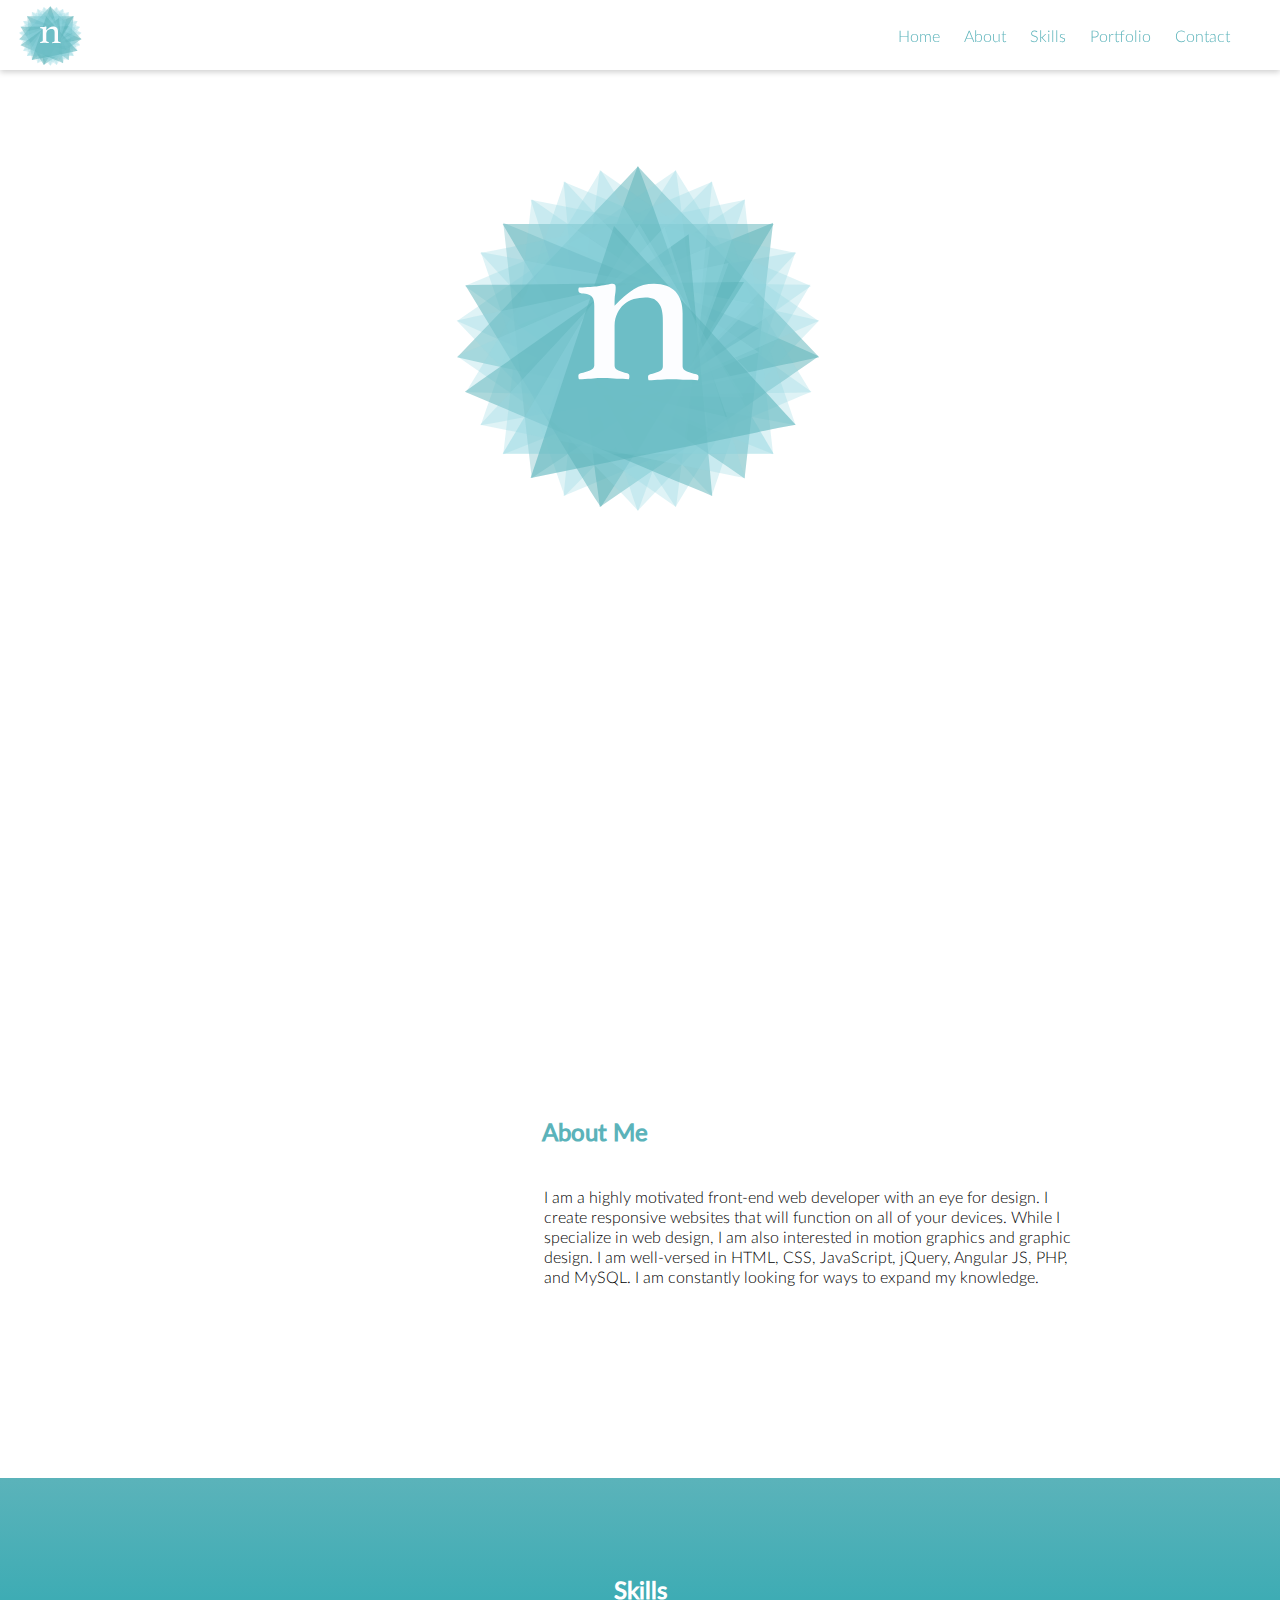
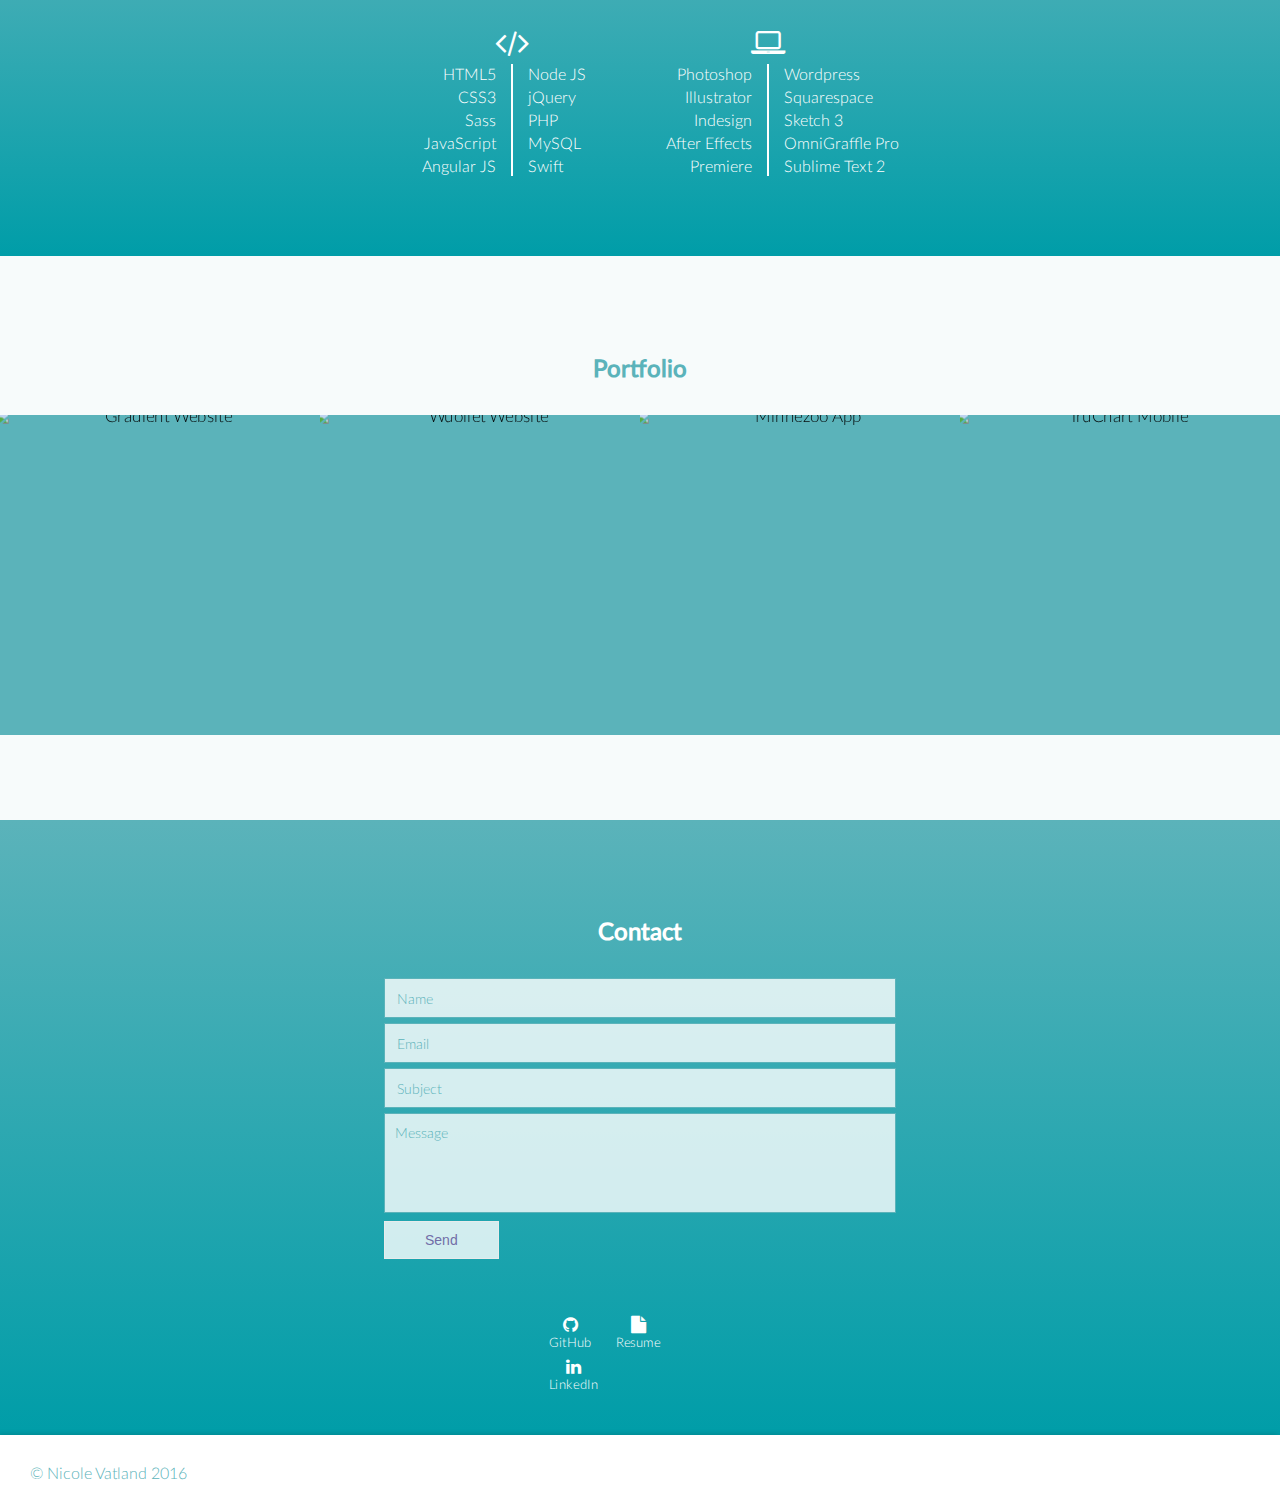
==== commit 2fe28377: "Working out wording for new projects" ====
--- a/nonminified-index.html
+++ b/nonminified-index.html
@@ -150,7 +150,7 @@
 ***************************/
 
 #home {
-	background-image: url(../images/bg.jpg);
+	background-image: url(images/bg.jpg);
 	background-position: bottom center;
 	background-repeat: no-repeat;
 	background-attachment: fixed;
@@ -718,32 +718,16 @@
 				</figcaption>
 				<div class="zoomer__area"></div>
 			</figure><!--
-		--><!-- <figure class="port-boxes" data-content="content-5">
+		--><!--<figure class="port-boxes" data-content="content-5">
 				<img src="images/portfolio/cd-icon.jpg" alt="Chris Doherty Fitness">
 				<figcaption>
 					<p>Click for more details</p>
 					<a href="#">View more</a>
 				</figcaption>
 				<div class="zoomer__area"></div>
-			</figure> --><!--
-			--><!-- <figure class="port-boxes" data-content="content-6">
+			</figure>--><!--
+			--><!--<figure class="port-boxes" data-content="content-6">
 				<img src="images/portfolio/ang-icon.jpg" alt="Angular Portfolio">
-				<figcaption>
-					<p>Click for more details</p>
-					<a href="#">View more</a>
-				</figcaption>
-				<div class="zoomer__area"></div>
-			</figure> --><!--
-			<figure class="port-boxes" data-content="content-7">
-				<img src="images/portfolio/cd-icon.jpg" alt="Chris Doherty Fitness">
-				<figcaption>
-					<p>Click for more details</p>
-					<a href="#">View more</a>
-				</figcaption>
-				<div class="zoomer__area"></div>
-			</figure><!--
-			<figure class="port-boxes" data-content="content-8">
-				<img src="images/portfolio/cd-icon.jpg" alt="Chris Doherty Fitness">
 				<figcaption>
 					<p>Click for more details</p>
 					<a href="#">View more</a>
@@ -830,7 +814,7 @@
 					<p>This mobile app concept was created using Sketch 3. It is a redesign of an app that I designed while working at Mediture. The app is used by nurses who provide homecare to seniors. It allows them to see their schedule, as well as the tasks that they need to perform. Click <a href="https://invis.io/CW5TGHWF4" target="_blank">here</a> to see the InVision prototype.</p>
 				</div>
 			</div>
-<!-- 			<div class="content__item" id="content-5">
+			<!--<div class="content__item" id="content-5">
 					<button class="close">
 						<i class="fa fa-close"></i>
 						<span class="text-hidden">Close content</span>
@@ -846,64 +830,26 @@
 					</div>
 				<div class="content__item-inner">
 					<h4>Chris Doherty Fitness</h4>
-					<p>This mobile app concept was created using Sketch 3. It is a redesign of an app that I designed while working at Mediture. The app is used by nurses who provide homecare to seniors. It allows them to see their schedule, as well as the tasks that they need to perform.</p>
+					<p>Chris Doherty Fitness is a personal training business located in New York. He offers both online coaching and private coaching. The website was built using SquareSpace and features an ecommerce section. Along with the website, I created a logo for his YouTube channel.</p>
 				</div>
-			</div><!--
-			<div class="content__item" id="content-6">
+			</div>-->
+			<!--<div class="content__item" id="content-6">
 					<button class="close">
 						<i class="fa fa-close"></i>
 						<span class="text-hidden">Close content</span>
 					</button>
 					<div class="slider">
 						<img class="content__item-img slide" src="images/portfolio/ang.jpg" alt="Angular Portfolio">
-						<img class="content__item-img slide" src="images/portfolio/ang1.jpg" alt="Angular Portfolio">
+						<img class="content__item-img slide" src="images/portfolio/ang1.jpg" alt="Angular Portfolio">-->
 <!-- 						<img class="content__item-img slide" src="images/portfolio/ang2.jpg" alt="Angular Portfolio">
-					</div>
+ -->					<!--</div>
 					<div class="arrow-contain">
 						<div class="arrow arrow-left"><i class="fa fa-angle-left"></i></div>
 						<div class="arrow arrow-right"><i class="fa fa-angle-right"></i></div>
 					</div>
 				<div class="content__item-inner">
 					<h4>Angular Portfolio</h4>
-					<p>This mobile app concept was created using Sketch 3. It is a redesign of an app that I designed while working at Mediture. The app is used by nurses who provide homecare to seniors. It allows them to see their schedule, as well as the tasks that they need to perform.</p>
-				</div>
-			</div> --><!--
-			<div class="content__item" id="content-7">
-					<button class="close">
-						<i class="fa fa-close"></i>
-						<span class="text-hidden">Close content</span>
-					</button>
-					<div class="slider">
-						<img class="content__item-img slide" src="images/portfolio/cd.jpg" alt="Chris Doherty Fitness">
-						<img class="content__item-img slide" src="images/portfolio/cd1.jpg" alt="Chris Doherty Fitness">
-						<img class="content__item-img slide" src="images/portfolio/cd2.jpg" alt="Chris Doherty Fitness">
-					</div>
-					<div class="arrow-contain">
-						<div class="arrow arrow-left"><i class="fa fa-angle-left"></i></div>
-						<div class="arrow arrow-right"><i class="fa fa-angle-right"></i></div>
-					</div>
-				<div class="content__item-inner">
-					<h4>Chris Doherty Fitness</h4>
-					<p>This mobile app concept was created using Sketch 3. It is a redesign of an app that I designed while working at Mediture. The app is used by nurses who provide homecare to seniors. It allows them to see their schedule, as well as the tasks that they need to perform.</p>
-				</div>
-			</div>
-			<div class="content__item" id="content-8">
-					<button class="close">
-						<i class="fa fa-close"></i>
-						<span class="text-hidden">Close content</span>
-					</button>
-					<div class="slider">
-						<img class="content__item-img slide" src="images/portfolio/cd.jpg" alt="Chris Doherty Fitness">
-						<img class="content__item-img slide" src="images/portfolio/cd1.jpg" alt="Chris Doherty Fitness">
-						<img class="content__item-img slide" src="images/portfolio/cd2.jpg" alt="Chris Doherty Fitness">
-					</div>
-					<div class="arrow-contain">
-						<div class="arrow arrow-left"><i class="fa fa-angle-left"></i></div>
-						<div class="arrow arrow-right"><i class="fa fa-angle-right"></i></div>
-					</div>
-				<div class="content__item-inner">
-					<h4>Chris Doherty Fitness</h4>
-					<p>This mobile app concept was created using Sketch 3. It is a redesign of an app that I designed while working at Mediture. The app is used by nurses who provide homecare to seniors. It allows them to see their schedule, as well as the tasks that they need to perform.</p>
+					<p>An alternative portfolio display created using Angular JS and UIkit. In the portfolio section, the user is able to filter the projects based on their category. Clicking a project will open it larger with a description and more images.</p>
 				</div>
 			</div>-->
 		</div>
--- a/css/style.css
+++ b/css/style.css
@@ -968,6 +968,13 @@
     }
 }
 
+@media screen and (min-width: 1600px) {
+    #logo-name {
+        font-size: 81px;
+        letter-spacing: 30px;
+    }
+}
+
 @media screen and (min-width:1800px) {
     .content__item.active {
         max-width: 1173px
